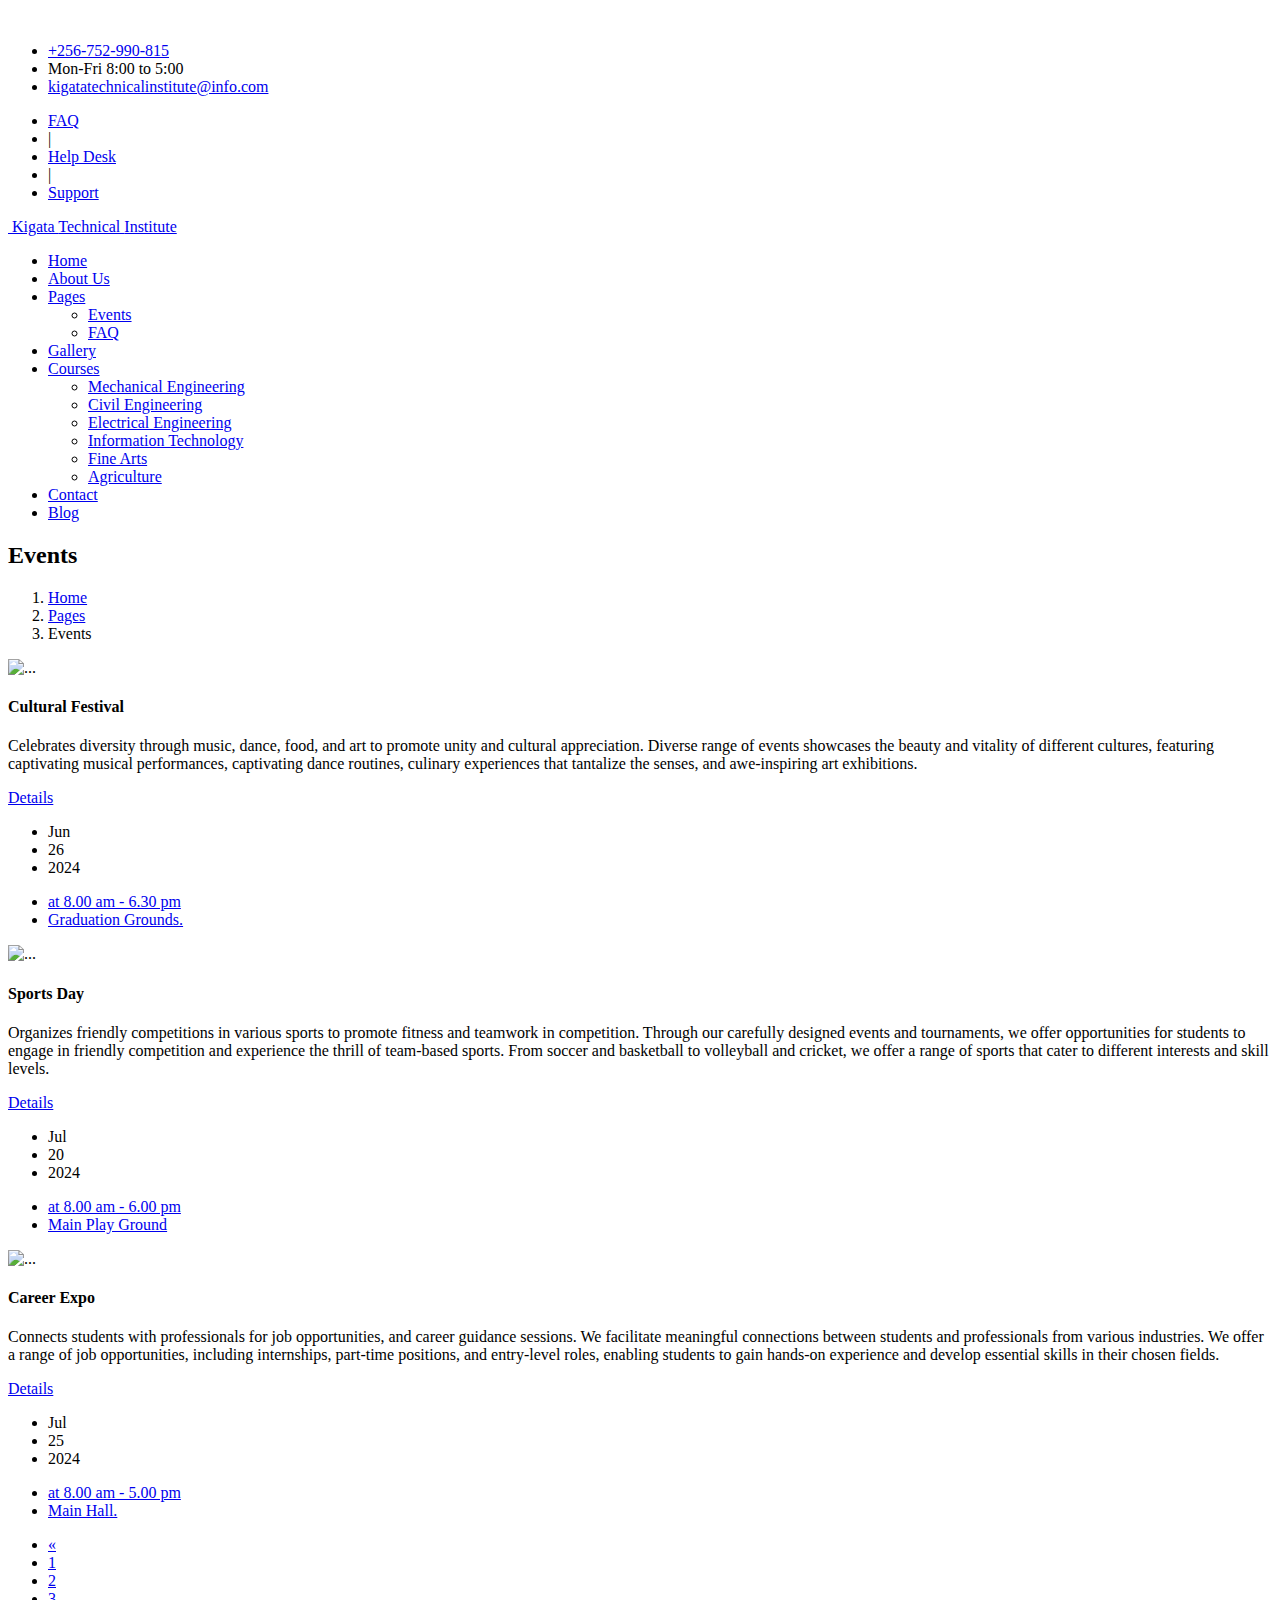
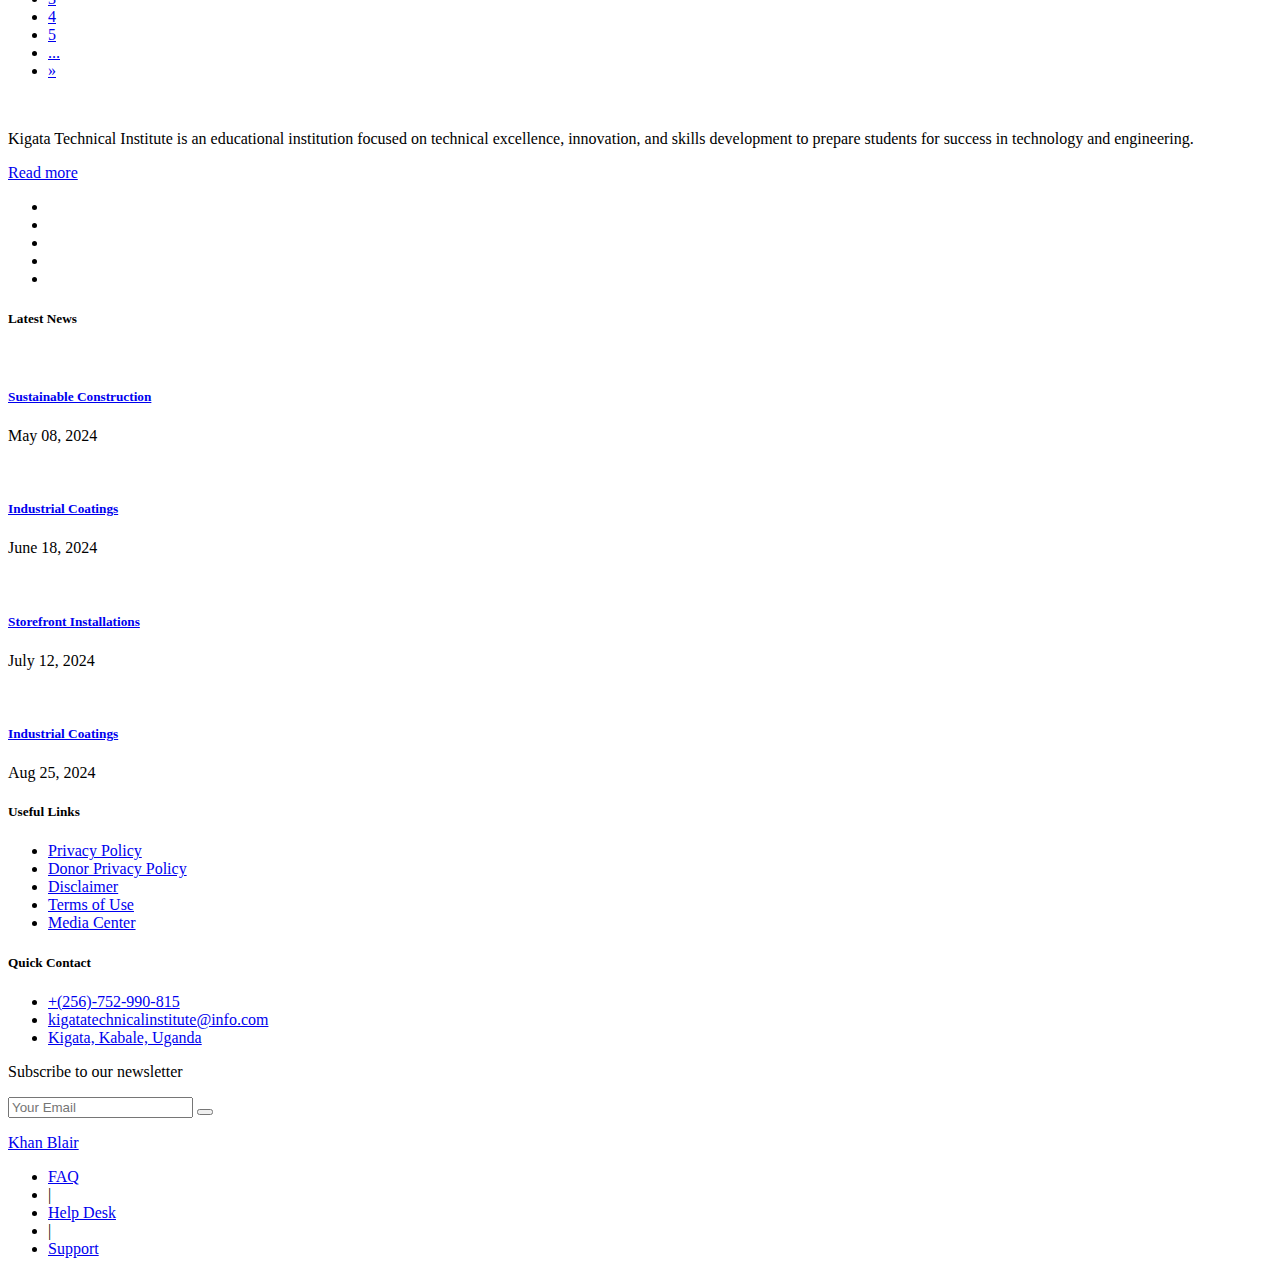
==== events-list-no-sidebar.html @ febe2598 "Add files via upload" ====
<!DOCTYPE html>
<html dir="ltr" lang="en">

<!-- index-mp-layout102:13-->
<head>

<!-- Meta Tags -->
<meta name="viewport" content="width=device-width,initial-scale=1.0"/>
<meta http-equiv="content-type" content="text/html; charset=UTF-8"/>
<meta name="description" content="LearnPress | Education & Courses HTML Template" />
<meta name="keywords" content="academy, course, education, education html theme, #, learning," />


<!-- Page Title -->
<title>Events | Kigata Technical Institute</title>

<!-- Favicon and Touch Icons -->
<link href="my_images/logo.png" rel="shortcut icon" type="image/png">
<link href="images/apple-touch-icon.png" rel="apple-touch-icon">
<link href="images/apple-touch-icon-72x72.png" rel="apple-touch-icon" sizes="72x72">
<link href="images/apple-touch-icon-114x114.png" rel="apple-touch-icon" sizes="114x114">
<link href="images/apple-touch-icon-144x144.png" rel="apple-touch-icon" sizes="144x144">

<!-- Stylesheet -->
<link href="css/bootstrap.min.css" rel="stylesheet" type="text/css">
<link href="css/jquery-ui.min.css" rel="stylesheet" type="text/css">
<link href="css/animate.css" rel="stylesheet" type="text/css">
<link href="css/css-plugin-collections.css" rel="stylesheet"/>
<!-- CSS | menuzord megamenu skins -->
<link id="menuzord-menu-skins" href="css/menuzord-skins/menuzord-rounded-boxed.css" rel="stylesheet"/>
<!-- CSS | Main style file -->
<link href="css/style-main.css" rel="stylesheet" type="text/css">
<!-- CSS | Preloader Styles -->
<link href="css/preloader.css" rel="stylesheet" type="text/css">
<!-- CSS | Custom Margin Padding Collection -->
<link href="css/custom-bootstrap-margin-padding.css" rel="stylesheet" type="text/css">
<!-- CSS | Responsive media queries -->
<link href="css/responsive.css" rel="stylesheet" type="text/css">
<!-- CSS | Style css. This is the file where you can place your own custom css code. Just uncomment it and use it. -->
<!-- <link href="css/style.css" rel="stylesheet" type="text/css"> -->

<!-- Revolution Slider 5.x CSS settings -->
<link  href="js/revolution-slider/css/settings.css" rel="stylesheet" type="text/css"/>
<link  href="js/revolution-slider/css/layers.css" rel="stylesheet" type="text/css"/>
<link  href="js/revolution-slider/css/navigation.css" rel="stylesheet" type="text/css"/>

<!-- CSS | Theme Color -->
<link href="css/colors/theme-skin-color-set-1.css" rel="stylesheet" type="text/css">

<!-- external javascripts -->
<script src="js/jquery-2.2.4.min.js"></script>
<script src="js/jquery-ui.min.js"></script>
<script src="js/bootstrap.min.js"></script>
<!-- JS | jquery plugin collection for this theme -->
<script src="js/jquery-plugin-collection.js"></script>

<!-- Revolution Slider 5.x SCRIPTS -->
<script src="js/revolution-slider/js/jquery.themepunch.tools.min.js"></script>
<script src="js/revolution-slider/js/jquery.themepunch.revolution.min.js"></script>

<!-- HTML5 shim and Respond.js for IE8 support of HTML5 elements and media queries -->
<!-- WARNING: Respond.js doesn't work if you view the page via file:// -->
<!--[if lt IE 9]>
  <script src="https://oss.maxcdn.com/html5shiv/3.7.2/html5shiv.min.js"></script>
  <script src="https://oss.maxcdn.com/respond/1.4.2/respond.min.js"></script>
<![endif]-->
</head>
<body class="">
<div id="wrapper" class="clearfix">
  <!-- preloader -->
  <div id="preloader">
    <div id="spinner">
      <img alt="" src="images/preloaders/5.gif">
    </div>
    <!-- <div id="disable-preloader" class="btn btn-default btn-sm">Disable Preloader</div> -->
  </div>
  
  <!-- Header -->
  <header id="header" class="header">
    <div class="header-top bg-theme-color-2 sm-text-center">
      <div class="container">
        <div class="row">
          <div class="col-md-8">
            <div class="widget no-border m-0">
              <ul class="list-inline">
                <li class="m-0 pl-10 pr-10"> <i class="fa fa-phone text-white"></i> <a class="text-white" href="#">+256-752-990-815</a> </li>
                <li class="text-white m-0 pl-10 pr-10"> <i class="fa fa-clock-o text-white"></i> Mon-Fri 8:00 to 5:00 </li>
                <li class="m-0 pl-10 pr-10"> <i class="fa fa-envelope-o text-white"></i> <a class="text-white" href="#">kigatatechnicalinstitute@info.com</a> </li>
              </ul>
            </div>
          </div>
          <div class="col-md-4">
            <div class="widget no-border m-0">
              <ul class="list-inline text-right sm-text-center">
                <li>
                  <a href="#" class="text-white">FAQ</a>
                </li>
                <li class="text-white">|</li>
                <li>
                  <a href="#" class="text-white">Help Desk</a>
                </li>
                <li class="text-white">|</li>
                <li>
                  <a href="#" class="text-white">Support</a>
                </li>
              </ul>
            </div>
          </div>
        </div>
      </div>
    </div>
    <div class="header-nav">
      <div class="header-nav-wrapper navbar-scrolltofixed bg-white">
        <div class="container">
          <nav id="menuzord-right" class="menuzord default">
            <a class="menuzord-brand pull-left flip" href="javascript:void(0)">
              <img src="my_images/kti-logo.PNG" alt="">
              <span class="logo-text">Kigata <span>Technical </span>Institute</span>
            </a>
            <ul class="menuzord-menu">
              <li><a href="index.html">Home</a>
                <!-- <ul class="dropdown">
                  <li><a href="#">Multi Page Layouts</a>
                    <ul class="dropdown">
                      <li><a href="index-mp-layout1.html">Layout1</a></li>
                      <li><a href="index-mp-layout2.html">Layout2</a></li>
                      <li><a href="index-mp-layout3.html">Layout3</a></li>
                    </ul>
                  </li>
                  <li><a href="#">Single Page Layouts</a>
                    <ul class="dropdown">
                      <li><a href="index-sp-layout1.html">Layout1</a></li>
                      <li><a href="index-sp-layout2.html">Layout2</a></li>
                      <li><a href="index-sp-layout3.html">Layout3</a></li>
                    </ul>
                  </li>
                  <li><a href="#">Boxed Layouts</a>
                    <ul class="dropdown">
                      <li><a href="index-boxed-mp-layout1.html">Boxed Multi Page Layout1</a></li>
                      <li><a href="index-boxed-mp-layout2.html">Boxed Multi Page Layout2</a></li>
                      <li><a href="index-boxed-mp-layout3.html">Boxed Multi Page Layout3</a></li>
                      <li><a href="index-boxed-sp-layout1.html">Boxed Single Page Layout1</a></li>
                      <li><a href="index-boxed-sp-layout2.html">Boxed Single Page Layout2</a></li>
                      <li><a href="index-boxed-sp-layout3.html">Boxed Single Page Layout3</a></li>
                    </ul>
                  </li>
                  <li><a href="#">RTL Layouts</a>
                    <ul class="dropdown">
                      <li><a href="index-rtl-mp-layout1.html">RTL Multi Page Layout1</a></li>
                      <li><a href="index-rtl-mp-layout2.html">RTL Multi Page Layout2</a></li>
                      <li><a href="index-rtl-mp-layout3.html">RTL Multi Page Layout3</a></li>
                      <li><a href="index-rtl-sp-layout1.html">RTL Single Page Layout1</a></li>
                      <li><a href="index-rtl-sp-layout2.html">RTL Single Page Layout2</a></li>
                      <li><a href="index-rtl-sp-layout3.html">RTL Single Page Layout3</a></li>
                    </ul>
                  </li>
                  <li><a href="#">Dark Layouts</a>
                    <ul class="dropdown">
                      <li><a href="index-dark-mp-layout1.html">Dark Multi Page Layout1</a></li>
                      <li><a href="index-dark-mp-layout2.html">Dark Multi Page Layout2</a></li>
                      <li><a href="index-dark-mp-layout3.html">Dark Multi Page Layout3</a></li>
                      <li><a href="index-dark-sp-layout1.html">Dark Single Page Layout1</a></li>
                      <li><a href="index-dark-sp-layout2.html">Dark Single Page Layout2</a></li>
                      <li><a href="index-dark-sp-layout3.html">Dark Single Page Layout3</a></li>
                    </ul>
                  </li>
                  <li><a href="#">Magazine Home Layouts <span class="label label-info">New</span></a>
                    <ul class="dropdown">
                      <li><a href="index-magazine-home-layout1.html">Magazine Home layout1</a></li>
                      <li><a href="index-magazine-home-layout2.html">Magazine Home layout1</a></li>
                    </ul>
                  </li>
                  <li><a href="#">Portfolio Home Layouts <span class="label label-info">New</span></a>
                    <ul class="dropdown">
                      <li><a href="index-hot-portfolio-presentation-layout1.html">Portfolio Presentation Layout1</a></li>
                      <li><a href="index-hot-portfolio-presentation-layout2.html">Portfolio Presentation Layout2</a></li>
                      <li><a href="index-hot-portfolio-presentation-layout3.html">Portfolio Presentation Layout3</a></li>
                    </ul>
                  </li>
                  <li><a href="#">Hot Layouts <span class="label label-info">New</span></a>
                    <ul class="dropdown">
                      <li><a href="index-hot-split-slider-home.html">Split Slider Home Layout</a></li>
                      <li><a href="index-hot-vertical-slider-home.html">Vertical Slider Home Layout</a></li>
                      <li><a href="index-hot-fullscreen-home.html">Fullscreen Home Layout</a></li>
                      <li><a href="index-hot-parallax-home.html">Parallax Home Layout</a></li>
                      <li><a href="index-hot-personal-home.html">Personal Home Layout</a></li>
                    </ul>
                  </li>
                  <li><a href="index-hot-shop-home.html">Shop Home <span class="label label-info">New</span></a></li>
                  <li><a href="#">Home Variations <span class="label label-info">New</span></a>
                    <ul class="dropdown">
                      <li><a href="#">Rev Slider</a>
                        <ul class="dropdown">
                          <li><a href="index-home-variation-revslider-style1.html">Layout1</a></li>
                          <li><a href="index-home-variation-revslider-style2.html">Layout2</a></li>
                        </ul>
                      </li>
                      <li><a href="#">Maximage Slider</a>
                        <ul class="dropdown">
                          <li><a href="index-home-variation-maximageslider-style1.html">Layout1</a></li>
                          <li><a href="index-home-variation-maximageslider-style2.html">Layout2</a></li>
                          <li><a href="index-home-variation-maximageslider-style3.html">Layout3</a></li>
                        </ul>
                      </li>
                      <li><a href="index-home-variation-owl-carousel.html">Owl Slider</a></li>
                      <li><a href="index-home-variation-typed-text.html">Typed Text Layout</a></li>
                      <li><a href="index-home-variation-video-background.html">Youtube Background Video</a></li>
                      <li><a href="index-home-variation-html5-video.html">Html5 Background Video</a></li>
                      <li><a href="index-home-variation-bg-image-parallax.html">Bg Image Parallax Layout</a></li>
                      <li><a href="index-home-variation-bg-static.html">Bg Static Layout</a></li>
                      <li><a href="#">Home Appointment Form</a>
                        <ul class="dropdown">
                          <li><a href="index-home-variation-appointment-form-style1.html">Layout1</a></li>
                          <li><a href="index-home-variation-appointment-form-style2.html">Layout2</a></li>
                        </ul>
                      </li>
                    </ul>
                  </li>
                </ul> -->
              </li>
              <li><a href="page-about-style2.html">About Us</a>
                <!-- <ul class="dropdown">
                  <li><a href="features-preloader.html">Preloaders</a></li>
                  <li><a href="#">Header</a>
                    <ul class="dropdown">
                      <li><a href="features-header-style1.html">Header Style1</a></li>
                      <li><a href="features-header-style2.html">Header Style2</a></li>
                      <li><a href="features-header-style3.html">Header Style3</a></li>
                      <li><a href="features-header-style4.html">Header Style4</a></li>
                      <li><a href="features-header-style5.html">Header Style5</a></li>
                      <li><a href="features-header-style6.html">Header Style6</a></li>
                      <li><a href="features-header-style7.html">Header Style7</a></li>
                    </ul>
                  </li>
                  <li><a href="#">Page Title</a>
                    <ul class="dropdown">
                      <li><a href="features-page-title-text-left.html">Text Left</a></li>
                      <li><a href="features-page-title-text-center.html">Text Center</a></li>
                      <li><a href="features-page-title-text-right.html">Text Right</a></li>
                      <li><a href="features-page-title-mini-version.html">Mini Version</a></li>
                      <li><a href="features-page-title-big-version.html">Big Version</a></li>
                      <li><a href="features-page-title-extra-big-version.html">Extra Big Version</a></li>
                      <li><a href="features-page-title-bg-white.html">Bg White</a></li>
                      <li><a href="features-page-title-bg-image.html">Bg Image</a></li>
                      <li><a href="features-page-title-bg-image-parallax.html">Bg Image Parallax</a></li>
                      <li><a href="features-page-title-bg-video.html">Bg Video</a></li>
                      <li><a href="features-page-title-full-transparent.html">Full Transparent</a></li>
                    </ul>
                  </li>
                  <li><a href="#">Side Push Panel</a>
                    <ul class="dropdown">
                      <li><a href="features-side-push-panel-left-overlay.html">Left Overlay</a></li>
                      <li><a href="features-side-push-panel-left-push.html">Left Push</a></li>
                      <li><a href="features-side-push-panel-right-overlay.html">Right Overlay</a></li>
                      <li><a href="features-side-push-panel-right-push.html">Right Push</a></li>
                    </ul>
                  </li>
                  <li><a href="#">Sliders</a>
                    <ul class="dropdown">
                      <li><a href="#">Revolution Slider</a>
                        <ul class="dropdown">
                          <li><a href="features-home-revslider.html">Revolution Slider</a></li>
                          <li><a href="features-rev-slider-premium-templates.html">Revolution Slider All In One</a></li>
                        </ul>
                      </li>
                      <li><a href="features-home-bg-image-slider.html">Bg Image Slider</a></li>
                      <li><a href="features-home-owl-fullwidth-carousel.html">Owl Fullwidth Carousel</a></li>
                      <li><a href="features-home-parallax-bg.html">Static/Parallax Image Bg</a></li>
                      <li><a href="features-home-video-bg.html">Video Image Bg</a></li>
                    </ul>
                  </li>
                  <li><a href="#">Form</a>
                    <ul class="dropdown">
                      <li><a href="#">Subscribe Form</a>
                        <ul class="dropdown">
                          <li><a href="form-subscribe.html">Form style 1</a></li>
                        </ul>
                      </li>
                      <li><a href="#">Appointment Form</a>
                        <ul class="dropdown">
                          <li><a href="form-appointment-style1.html">Form style 1</a></li>
                          <li><a href="form-appointment-style2.html">Form style 2</a></li>
                          <li><a href="form-appointment-style3.html">Form style 3</a></li>
                        </ul>
                      </li>
                      <li><a href="#">Job Apply Form</a>
                        <ul class="dropdown">
                          <li><a href="form-job-apply-style1.html">Form style 1</a></li>
                          <li><a href="form-job-apply-style2.html">Form style 2</a></li>
                          <li><a href="form-job-apply-style3.html">Form style 3</a></li>
                        </ul>
                      </li>
                      <li><a href="#">Quick Contact Form</a>
                        <ul class="dropdown">
                          <li><a href="form-quick-contact-style1.html">Form style 1</a></li>
                          <li><a href="form-quick-contact-style2.html">Form style 2</a></li>
                          <li><a href="form-quick-contact-style3.html">Form style 3</a></li>
                        </ul>
                      </li>
                    </ul>
                  </li>
                  <li><a href="#">Paypal Form <span class="label label-success">New</span></a>
                    <ul class="dropdown">
                      <li><a href="#">Donation Onetime</a>
                        <ul class="dropdown">
                          <li><a href="form-paypal-donate-onetime-style1.html">Style1</a></li>
                          <li><a href="form-paypal-donate-onetime-style2.html">Style2</a></li>
                          <li><a href="form-paypal-donate-onetime-style3.html">Style3</a></li>
                          <li><a href="form-paypal-donate-onetime-style4.html">Style4</a></li>
                          <li><a href="form-paypal-donate-onetime-style5.html">Style5</a></li>
                          <li><a href="form-paypal-donate-onetime-style6.html">Style6</a></li>
                          <li><a href="form-paypal-donate-onetime-style7.html">Style7</a></li>
                        </ul>
                      </li>
                      <li><a href="#">Donation Recurring</a>
                        <ul class="dropdown">
                          <li><a href="form-paypal-donate-recurring-style1.html">Style1</a></li>
                          <li><a href="form-paypal-donate-recurring-style2.html"> Style2</a></li>
                          <li><a href="form-paypal-donate-recurring-style3.html">Style3</a></li>
                          <li><a href="form-paypal-donate-recurring-style4.html">Style4</a></li>
                          <li><a href="form-paypal-donate-recurring-style5.html">Style5</a></li>
                        </ul>
                      </li>
                      <li><a href="#">Both Onetime/Recurring</a>
                        <ul class="dropdown">
                          <li><a href="form-paypal-donate-both-onetime-recurring-style1.html">Style1</a></li>
                          <li><a href="form-paypal-donate-both-onetime-recurring-style2.html">Style2</a></li>
                          <li><a href="form-paypal-donate-both-onetime-recurring-style3.html">Style3</a></li>
                          <li><a href="form-paypal-donate-both-onetime-recurring-style4.html">Style4</a></li>
                          <li><a href="form-paypal-donate-both-onetime-recurring-style5.html">Style5</a></li>
                        </ul>
                      </li>
                      <li><a href="form-paypal-cart-style1.html">Cart Payment</a></li>
                      <li><a href="form-paypal-order-style1.html">Order Payment Style1</a></li>
                      <li><a href="form-paypal-order-style2.html">Order Payment Style2</a></li>
                    </ul>
                  </li>
                  <li><a href="#">Popup Promo Box</a>
                    <ul class="dropdown">
                      <li><a href="features-popup-promo-box.html">Default</a></li>
                      <li><a href="features-popup-promo-box-cookie-enabled.html">Cookie Enabled</a></li>
                    </ul>
                  </li>
                  <li><a href="#">Footer</a>
                    <ul class="dropdown">
                      <li><a href="features-footer-style1.html#footer">Footer One</a></li>
                      <li><a href="features-footer-style2.html#footer">Footer Two</a></li>
                      <li><a href="features-footer-style3.html#footer">Footer Three</a></li>
                      <li><a href="features-footer-style4.html#footer">Footer Four</a></li>
                      <li><a href="features-footer-style5.html#footer">Footer Five</a></li>
                      <li><a href="features-footer-style6.html#footer">Footer Six</a></li>
                      <li><a href="features-footer-style7.html#footer">Footer Seven</a></li>
                      <li><a href="features-footer-style8.html#footer">Footer Eight</a></li>
                      <li><a href="features-footer-style9.html#footer">Footer Nine</a></li>
                    </ul>
                  </li>
                </ul> -->
              </li>
              <li class="active"><a href="#">Pages</a>
                <ul class="dropdown">
                  <!-- <li><a href="page-about-style2.html">About</a>
                    <ul class="dropdown">
                      <li><a href="page-about-style1.html">About Style 1</a></li>
                      <li><a href="page-about-style2.html">About Style 2</a></li>
                    </ul>
                  </li> -->
                  <!-- <li><a href="page-students-details.html">Student Details</a></li> -->
                  <!-- <li><a href="#home">Services</a>
                    <ul class="dropdown">
                      <li><a href="page-services-style1.html">Services style 1</a></li>
                      <li><a href="page-services-style2.html">Services style 2</a></li>
                      <li><a href="page-services-details.html">Services Details</a></li>
                    </ul>
                  </li> -->
                  <!-- <li><a href="#">Pricing</a>
                    <ul class="dropdown">
                      <li><a href="page-pricing-style1.html">Pricing Style 1</a></li>
                      <li><a href="page-pricing-style2.html">Pricing Style 2</a></li>
                    </ul> -->
                  </li>
                  <!-- <li><a href="page-timetable.html">Timetable</a></li>
                   <li><a href="#">Calender</a>
                    <ul class="dropdown">
                      <li><a href="page-calendar1.html">Calendar Style1</a></li>
                      <li><a href="page-calendar2.html">Calendar Style2</a></li>
                    </ul>
                  </li> -->
                  <li class="active"><a href="events-list-no-sidebar.html">Events</a>
                    <!-- <li><a href="events-details-style3.html">Event Details</a>
                    <ul class="dropdown">
                      <li><a href="#">Events Grid</a>
                        <ul class="dropdown">
                          <li><a href="events-grid-2column.html">Grid 2column</a></li>
                          <li><a href="events-grid-3column.html">Grid 3column</a></li>
                          <li><a href="events-grid-4column.html">Grid 4column</a></li>
                          <li><a href="events-grid-left-sidebar.html">Grid Left Sidebar</a></li>
                          <li><a href="events-grid-right-sidebar.html">Grid Right Sidebar</a></li>
                        </ul>
                      </li>
                      <li><a href="#">Events List</a>
                        <ul class="dropdown">
                          <li><a href="events-list-left-sidebar.html">List Left Sidebar</a></li>
                          <li><a href="events-list-right-sidebar.html">List Right Sidebar</a></li>
                          <li><a href="events-list-no-sidebar.html">List No Sidebar</a></li>
                        </ul>
                      </li>
                      <li><a href="#">Events Details</a>
                        <ul class="dropdown">
                          <li><a href="events-details-style1.html">Details Style1</a></li>
                          <li><a href="events-details-style2.html">Details Style2</a></li>
                          <li><a href="events-details-style3.html">Details Style3</a></li>
                        </ul>
                      </li>
                      <li><a href="events-table.html">Events Table</a></li>
                    </ul>
                  </li> -->
                  <!-- <li><a href="job-list.html">Job <span class="label label-success">New</span></a> -->
                    <!-- <ul class="dropdown">
                      <li><a href="job-list.html">Job List</a></li>
                      <li><a href="job-details-style1.html">Job Details Style1</a></li>
                      <li><a href="job-details-style2.html">Job Details Style2</a></li>
                    </ul> -->
                  </li>
                  <!-- <li><a href="#">Shop</a>
                    <ul class="dropdown">
                      <li><a href="shop-category.html">Category</a></li>
                      <li><a href="shop-category-sidebar.html">Category Sidebar</a></li>
                      <li><a href="shop-product-details.html">Product Details</a></li>
                      <li><a href="shop-cart.html">Cart</a></li>
                      <li><a href="shop-checkout.html">Checkout</a></li>
                    </ul>
                  </li> -->
                  <!-- <li><a href="page-contact-style2.html">Contact</a> -->
                    <!-- <ul class="dropdown">
                      <li><a href="page-contact-style1.html">Contact style 1</a></li>
                      <li><a href="page-contact-style2.html">Contact style 2</a></li>
                      <li><a href="page-contact-style3.html">Contact style 3</a></li>
                      <li><a href="page-contact-style4.html">Contact style 4</a></li>
                      <li><a href="page-contact5-with-multiple-marker.html">Contact 5 - Multiple Marker</a></li>
                      <li><a href="page-contact6-with-multiple-marker.html">Contact 6 - Multiple Marker</a></li>
                    </ul> -->
                  </li>
                  <li><a href="page-faq-style4.html">FAQ</a>
                    <!-- <ul class="dropdown">
                      <li><a href="page-faq-style1.html">FAQ Style1</a></li>
                      <li><a href="page-faq-style2.html">FAQ Style2</a></li>
                      <li><a href="page-faq-style3.html">FAQ Style3</a></li>
                      <li><a href="page-faq-style4.html">FAQ Style4</a></li>
                    </ul> -->
                  </li>
                  <!-- <li><a href="#">Page 404</a>
                    <ul class="dropdown">
                      <li><a href="page-404-style1.html">Style1</a></li>
                      <li><a href="page-404-style2.html">Style2</a></li>
                      <li><a href="page-404-style3.html">Style3</a></li>
                    </ul>
                  </li>
                  <li><a href="#">Coming Soon</a>
                    <ul class="dropdown">
                      <li><a href="page-coming-soon-style1.html">Contact style 1</a></li>
                      <li><a href="page-coming-soon-style2.html">Contact style 2</a></li>
                      <li><a href="page-coming-soon-style3.html">Contact style 3</a></li>
                    </ul>
                  </li>
                  <li><a href="#">Under Construction</a>
                    <ul class="dropdown">
                      <li><a href="page-under-construction-style1.html">Style1</a></li>
                      <li><a href="page-under-construction-style2.html">Style2</a></li>
                      <li><a href="page-under-construction-style3.html">Style3</a></li>
                    </ul>
                  </li> -->
                </ul> 
              </li> 
              <li><a href="page-gallery-3col.html">Gallery</a>
                <!-- <ul class="dropdown">
                  <li><a href="page-gallery-3col.html">3 Columns</a></li>
                  <li><a href="page-gallery-3col-only-image.html">3 Columns Only Image</a></li>
                  <li><a href="page-gallery-4col.html">4 Columns</a></li>
                  <li><a href="page-gallery-4col-only-image.html">4 Columns Only Image</a></li>
                  <li><a href="page-gallery-grid.html">Grids (2-10 Columns)</a></li>
                  <li><a href="page-gallery-grid-animation.html">Grids with Animation (2-10 Columns)</a></li>
                  <li><a href="page-gallery-3col-tiles.html">3 Columns Tiles</a></li>
                  <li><a href="page-gallery-4col-tiles.html">4 Columns Tiles</a></li>
                  <li><a href="page-gallery-masonry-tiles.html">Tiles (2-10 Columns)</a></li>
                  <li><a href="page-gallery-masonry-tiles-animation.html">Tiles with Animation (2-10 Columns)</a></li>
                  <li><a href="page-gallery-prettyphoto.html">Pretty Photo Gallery</a></li>
                </ul> -->
              </li>
              <li><a href="page-course-list.html">Courses</a>
                <ul class="dropdown">
                  <!-- <li><a href="page-course-gird.html">Course Gird</a></li>
                  <li><a href="page-course-list.html">Course List</a></li> -->
                  <li><a href="page-course-list.html#mechanical">Mechanical Engineering</a></li>
                  <li><a href="page-course-list.html#civil">Civil Engineering</a></li>
                  <li><a href="page-course-list.html#electrical">Electrical Engineering</a></li>
                  <li><a href="page-course-list.html#information">Information Technology</a></li>
                  <li><a href="page-course-list.html#fine">Fine Arts</a></li>
                  <li><a href="page-course-list.html#agriculture">Agriculture</a></li>
                </ul>
              </li>
              <li><a href="page-contact-style4.html">Contact</a>
                <!-- <ul class="dropdown">
                  <li><a href="page-teachers-style1.html">Teachers style 1</a></li>
                  <li><a href="page-teachers-style2.html">Teachers style 2</a></li>
                  <li><a href="page-teachers-details.html">Teachers Details</a></li>
                </ul> -->
              </li>
              <li><a href="blog-timeline.html">Blog</a>
                <!-- <ul class="dropdown">
                  <li><a href="#">Blog Classic</a>
                    <ul class="dropdown">
                      <li><a href="blog-classic-no-sidebar.html">Blog Classic No Sidebar</a></li>
                      <li><a href="blog-classic-left-sidebar.html">Blog Classic Left Sidebar</a></li>
                      <li><a href="blog-classic-right-sidebar.html">Blog Classic Right Sidebar</a></li>
                      <li><a href="blog-classic-both-sidebar.html">Blog Classic Both Sidebar</a></li>
                      <li><a href="blog-classic-left-thumbs.html">Blog Classic Left Thumbs</a></li>
                    </ul>
                  </li>
                  <li><a href="#">Blog Grid</a>
                    <ul class="dropdown">
                      <li><a href="blog-grid-2-column.html">Blog Grid 2 Column</a></li>
                      <li><a href="blog-grid-3-column.html">Blog Grid 3 Column</a></li>
                      <li><a href="blog-grid-4-column.html">Blog Grid 4 Column</a></li>
                    </ul>
                  </li>
                  <li><a href="#">Blog Masonry</a>
                    <ul class="dropdown">
                      <li><a href="blog-masonry-2-column.html">Blog Masonry 2 Column</a></li>
                      <li><a href="blog-masonry-3-column.html">Blog Masonry 3 Column</a></li>
                      <li><a href="blog-masonry-4-column.html">Blog Masonry 4 Column</a></li>
                    </ul>
                  </li>
                  <li><a href="#">Blog Single</a>
                    <ul class="dropdown">
                      <li><a href="blog-single-no-sidebar.html">Blog Single No Sidebar</a></li>
                      <li><a href="blog-single-left-sidebar.html">Blog Single Left Sidebar</a></li>
                      <li><a href="blog-single-right-sidebar.html">Blog Single Right Sidebar</a></li>
                      <li><a href="blog-single-both-sidebar.html">Blog Single Both Sidebar</a></li>
                      <li><a href="blog-single-disqus-comments.html">Blog Single Discuss Comments</a></li>
                      <li><a href="blog-single-facebook-comments.html">Blog Single Facebook Comments</a></li>
                    </ul>
                  </li>
                  <li><a href="#">Blog Infinity Scroll</a>
                    <ul class="dropdown">
                      <li><a href="blog-extra-infinity-scroll.html">Blog Infinity Scroll Default</a></li>
                      <li><a href="blog-extra-infinity-scroll-lazyload.html">Blog Infinity Scroll Lazyload</a></li>
                    </ul>
                  </li>
                  <li><a href="#">Blog Timeline</a>
                    <ul class="dropdown">
                      <li><a href="blog-timeline.html">Blog Timeline Default</a></li>
                      <li><a href="blog-timeline-masonry.html">Blog Timeline Masonry</a></li>
                    </ul>
                  </li>
                </ul> -->
              </li>
              <!-- <li><a href="javascript:void(0)">Shortcodes</a>
                <div class="megamenu">
                  <div class="megamenu-row">
                    <div class="col3">
                      <ul class="list-unstyled list-dashed">
                        <li><a href="shortcode-accordion.html"><i class="fa fa-list-ul"></i> Accordion</a></li>
                        <li><a href="shortcode-alerts.html"><i class="fa fa-exclamation-circle"></i> Alerts</a></li>
                        <li><a href="shortcode-animations.html"><i class="fa fa-magic"></i> Animations</a></li>
                        <li><a href="shortcode-background-html5-video.html"><i class="fa fa-video-camera"></i> HTML5 Background Video</a></li>
                        <li><a href="shortcode-blockquotes.html"><i class="fa fa-quote-right"></i> Blockquotes</a></li>
                        <li><a href="shortcode-button-groups-and-dropdowns.html"><i class="fa fa-link"></i> Button Groups</a></li>
                        <li><a href="shortcode-button-hover-effect.html"><i class="fa fa-flag-o"></i> Button Hover Effect</a></li>
                        <li><a href="shortcode-buttons.html"><i class="fa fa-external-link"></i> Buttons</a></li>
                        <li><a href="shortcode-call-to-actions.html"><i class="fa fa-plus-square"></i> Call To Actions</a></li>
                        <li><a href="shortcode-charts.html"><i class="fa fa-pie-chart"></i> Charts</a></li>
                        <li><a href="shortcode-columns-grids.html"><i class="fa fa-columns"></i> Columns Grids</a></li>
                        <li><a href="shortcode-divider.html"><i class="fa fa-indent"></i> Divider</a></li>
                        <li><a href="shortcode-dropcaps.html"><i class="fa fa-bold"></i> Dropcaps</a></li>
                        <li><a href="shortcode-datetime-datepicker.html"><i class="fa fa-calendar"></i> Date Picker</a></li>
                        <li><a href="shortcode-datetime-timepicker.html"><i class="fa fa-calendar"></i> Time Picker</a></li>
                      </ul>
                    </div>
                    <div class="col3">
                      <ul class="list-unstyled list-dashed">
                        <li><a href="shortcode-datetime-datetimepicker.html"><i class="fa fa-calendar"></i> Bootstrap Date-Time Picker</a></li>
                        <li><a href="shortcode-datetime-datepair.html"><i class="fa fa-calendar"></i> Date Pair</a></li>
                        <li><a href="shortcode-flickr-feed.html"><i class="fa fa-flickr"></i> Flickr Feed</a></li>
                        <li><a href="shortcode-flipbox.html"><i class="fa fa-square"></i> Flipbox</a></li>
                        <li><a href="shortcode-forms.html"><i class="fa fa-align-justify"></i> Forms</a></li>
                        <li><a href="shortcode-iconbox.html"><i class="fa fa-unsorted"></i> Icon Box</a></li>
                        <li><a href="shortcode-icon-7stroke.html"><i class="fa fa-circle-o"></i> Icons 7stroke</a></li>
                        <li><a href="shortcode-icon-elegant-icons.html"><i class="fa fa-eye-slash"></i> Icons Elegant</a></li>
                        <li><a href="shortcode-icon-flat-color-icons.html"><i class="fa fa-i-cursor"></i> Icons Flat Color</a></li>
                        <li><a href="shortcode-icon-fontawesome.html"><i class="fa fa-fort-awesome"></i> Icons FontAwesome</a></li>
                        <li><a href="shortcode-icon-fontawesome-tutorial.html"><i class="fa fa-fonticons"></i> Icons FontAwesome Tutorial</a></li>
                        <li><a href="shortcode-icon-strokegap.html"><span class="strokegap-icon strokegap-icon-WorldWide"></span> Icons Strokegap</a></li>
                        <li><a href="shortcode-image-box.html"><i class="fa fa-file-image-o"></i> Image Box</a></li>
                        <li><a href="shortcode-instagram.html"><i class="fa fa-instagram"></i> Instagram Feed</a></li>
                        <li><a href="shortcode-labels-badges.html"><i class="fa fa-check-square-o"></i> Labels Badges</a></li>
                      </ul>
                    </div>
                    <div class="col3">
                      <ul class="list-unstyled list-dashed">
                        <li><a href="shortcode-listgroup-panels.html"><i class="fa fa-th-list"></i> Listgroup Panels</a></li>
                        <li><a href="shortcode-lists.html"><i class="fa fa-list"></i> Lists</a></li>
                        <li><a href="shortcode-maps.html"><i class="fa fa-map-o"></i> Maps</a></li>
                        <li><a href="shortcode-media-embed.html"><i class="fa fa-play-circle-o"></i> Media Embed</a></li>
                        <li><a href="shortcode-modal-bootstrap.html"><i class="fa fa-search-plus"></i> Modal</a></li>
                        <li><a href="shortcode-modal-lightbox.html"><i class="fa fa-expand"></i> Lightbox</a></li>
                        <li><a href="shortcode-navigation.html"><i class="fa fa-navicon"></i> Navigation</a></li>
                        <li><a href="shortcode-owl-carousel.html"><i class="fa fa-sliders"></i> Owl Carousel</a></li>
                        <li><a href="shortcode-pagination.html"><i class="fa fa-arrow-circle-o-right"></i> Pagination</a></li>
                        <li><a href="shortcode-progressbar.html"><i class="fa fa-tasks"></i> Progress Bars</a></li>
                        <li><a href="shortcode-responsive.html"><i class="fa fa-tablet"></i> Responsive</a></li>
                        <li><a href="shortcode-separator.html"><i class="fa fa-minus-square-o"></i> Separator</a></li>
                        <li><a href="shortcode-sitemap.html"><i class="fa fa-sitemap"></i> Sitemap</a></li>
                        <li><a href="shortcode-sliders.html"><i class="fa fa-sliders"></i> Sliders</a></li>
                        <li><a href="shortcode-smoothscrolling.html"><i class="fa fa-binoculars"></i> Smoothscrolling</a></li>
                      </ul>
                    </div>
                    <div class="col3">
                      <ul class="list-unstyled list-dashed">
                        <li><a href="shortcode-styled-icons.html"><i class="fa fa-facebook-square"></i> Styled Icons</a></li>
                        <li><a href="shortcode-subscribe.html"><i class="fa fa-user-plus"></i> Subscribe</a></li>
                        <li><a href="shortcode-tables.html"><i class="fa fa-table"></i> Tables</a></li>
                        <li><a href="shortcode-tabs.html"><i class="fa fa-indent"></i> Tabs</a></li>
                        <li><a href="shortcode-textblock.html"><i class="fa fa-bold"></i> Textblock</a></li>
                        <li><a href="shortcode-thumbnails-carousels.html"><i class="fa fa-sliders"></i> Thumbnails/carousels</a></li>
                        <li><a href="shortcode-title.html"><i class="fa fa-text-height"></i> Title</a></li>
                        <li><a href="shortcode-timer-final-countdown.html"><i class="fa fa-text-height"></i> Timer Final Countdown</a></li>
                        <li><a href="shortcode-timer-flipclock.html"><i class="fa fa-text-height"></i> Timer Flipclock</a></li>
                        <li><a href="shortcode-timer-slick-circular.html"><i class="fa fa-text-height"></i> Timer Slick Circular</a></li>
                        <li><a href="shortcode-twitter.html"><i class="fa fa-twitter-square"></i> Twitter Feed</a></li>
                        <li><a href="shortcode-typography.html"><i class="fa fa-font"></i> Typography</a></li>
                        <li><a href="shortcode-vertical-timeline.html"><i class="fa fa-arrows-v"></i> Vertical Timeline</a></li>
                        <li><a href="shortcode-widgets.html"><i class="fa fa-gift"></i> Widgets</a></li>
                        <li><a href="shortcode-working-process.html"><i class="fa fa-exchange"></i> Working Process</a></li>
                      </ul>
                    </div>
                  </div>
                </div>
              </li> -->
            </ul>
          </nav>
        </div>
      </div>
    </div>
  </header>

  <!-- Start main-content -->
  <div class="main-content">
    <!-- Section: inner-header -->
    <section class="inner-header divider parallax layer-overlay overlay-dark-5" data-bg-img="my_images/bg6.jpg">
      <div class="container pt-70 pb-20">
        <!-- Section Content -->
        <div class="section-content">
          <div class="row">
            <div class="col-md-12 text-center">
              <h2 class="title text-white">Events</h3>
              <ol class="breadcrumb text-center text-black mt-10">
                <li><a href="#">Home</a></li>
                <li><a href="#">Pages</a></li>
                <li class="active text-gray-silver">Events</li>
              </ol>
            </div>
          </div>
        </div>
      </div>
    </section>

    <!-- Section: event calendar -->
    <section>
      <div class="container">
        <div class="row">
          <div class="col-md-12">
            <div class="upcoming-events bg-white-f3 mb-20">
              <div class="row">
                <div class="col-sm-4 pr-0 pr-sm-15">
                  <div class="thumb p-15">
                    <img class="img-fullwidth" src="my_images/culture.jpg" alt="...">
                  </div>
                </div>
                <div class="col-sm-4 pl-0 pl-sm-15">
                  <div class="event-details p-15 mt-20">
                    <h4 class="mt-0 text-uppercase font-weight-500">Cultural Festival</h4>
                    <p>Celebrates diversity through music, dance, food, and art to promote unity and cultural appreciation. Diverse range of events showcases the beauty and vitality of different cultures, featuring captivating musical performances, captivating dance routines, culinary experiences that tantalize the senses, and awe-inspiring art exhibitions.</p>
                    <a href="#" class="btn btn-flat btn-dark btn-theme-colored btn-sm mt-10">Details <i class="fa fa-angle-double-right"></i></a>
                  </div>
                </div>
                <div class="col-sm-4">
                  <div class="event-count p-15 mt-15">
                    <ul class="event-date list-inline font-16 text-uppercase mt-10 mb-20">
                      <li class="p-15 mr-5 bg-lightest">Jun</li>
                      <li class="p-15 pl-20 pr-20 mr-5 bg-lightest"> 26</li>
                      <li class="p-15 bg-lightest">2024</li>
                    </ul>
                    <ul>
                      <li class="mb-10"><a href="#"><i class="fa fa-clock-o mr-5"></i> at 8.00 am - 6.30 pm</a></li>
                      <li><a href="#"><i class="fa fa-map-marker mr-5"></i> Graduation Grounds.</a></li>
                    </ul>
                  </div>
                </div>
              </div>
            </div>
            <div class="upcoming-events bg-white-f3 mb-20">
              <div class="row">
                <div class="col-sm-4 pr-0 pr-sm-15">
                  <div class="thumb p-15">
                    <img class="img-fullwidth" src="my_images/sports.jpg" alt="...">
                  </div>
                </div>
                <div class="col-sm-4 pl-0 pl-sm-15">
                  <div class="event-details p-15 mt-20">
                    <h4 class="mt-0 text-uppercase font-weight-500">Sports Day</h4>
                    <p>Organizes friendly competitions in various sports to promote fitness and teamwork in competition.  Through our carefully designed events and tournaments, we offer opportunities for students to engage in friendly competition and experience the thrill of team-based sports. From soccer and basketball to volleyball and cricket, we offer a range of sports that cater to different interests and skill levels.</p>
                    <a href="#" class="btn btn-flat btn-dark btn-theme-colored btn-sm mt-10">Details <i class="fa fa-angle-double-right"></i></a>
                  </div>
                </div>
                <div class="col-sm-4">
                  <div class="event-count p-15 mt-15">
                    <ul class="event-date list-inline font-16 text-uppercase mt-10 mb-20">
                      <li class="p-15 mr-5 bg-lightest">Jul</li>
                      <li class="p-15 pl-20 pr-20 mr-5 bg-lightest"> 20</li>
                      <li class="p-15 bg-lightest">2024</li>
                    </ul>
                    <ul>
                      <li class="mb-10"><a href="#"><i class="fa fa-clock-o mr-5"></i> at 8.00 am - 6.00 pm</a></li>
                      <li><a href="#"><i class="fa fa-map-marker mr-5"></i> Main Play Ground</a></li>
                    </ul>
                  </div>
                </div>
              </div>
            </div>
            <div class="upcoming-events bg-white-f3 mb-20">
              <div class="row">
                <div class="col-sm-4 pr-0 pr-sm-15">
                  <div class="thumb p-15">
                    <img class="img-fullwidth" src="my_images/career.jpg" alt="...">
                  </div>
                </div>
                <div class="col-sm-4 pl-0 pl-sm-15">
                  <div class="event-details p-15 mt-20">
                    <h4 class="mt-0 text-uppercase font-weight-500">Career Expo</h4>
                    <p>Connects students with professionals for job opportunities, and career guidance sessions. We facilitate meaningful connections between students and professionals from various industries. We offer a range of job opportunities, including internships, part-time positions, and entry-level roles, enabling students to gain hands-on experience and develop essential skills in their chosen fields.</p>
                    <a href="#" class="btn btn-flat btn-dark btn-theme-colored btn-sm mt-10">Details <i class="fa fa-angle-double-right"></i></a>
                  </div>
                </div>
                <div class="col-sm-4">
                  <div class="event-count p-15 mt-15">
                    <ul class="event-date list-inline font-16 text-uppercase mt-10 mb-20">
                      <li class="p-15 mr-5 bg-lightest">Jul</li>
                      <li class="p-15 pl-20 pr-20 mr-5 bg-lightest"> 25</li>
                      <li class="p-15 bg-lightest">2024</li>
                    </ul>
                    <ul>
                      <li class="mb-10"><a href="#"><i class="fa fa-clock-o mr-5"></i> at 8.00 am - 5.00 pm</a></li>
                      <li><a href="#"><i class="fa fa-map-marker mr-5"></i> Main Hall.</a></li>
                    </ul>
                  </div>
                </div>
              </div>
            </div>
            <div class="row">
              <div class="col-sm-12">
                <nav>
                  <ul class="pagination pull-right xs-pull-center mb-xs-40">
                    <li> <a href="#" aria-label="Previous"> <span aria-hidden="true">«</span> </a> </li>
                    <li class="active"><a href="#">1</a></li>
                    <li><a href="#">2</a></li>
                    <li><a href="#">3</a></li>
                    <li><a href="#">4</a></li>
                    <li><a href="#">5</a></li>
                    <li><a href="#">...</a></li>
                    <li> <a href="#" aria-label="Next"> <span aria-hidden="true">»</span> </a> </li>
                  </ul>
                </nav>
              </div>
            </div>
          </div>
        </div>
      </div>
    </section>
  </div>
  <!-- end main-content -->

  <!-- Footer -->
  <footer id="footer" class="footer bg-black-222" data-bg-img="my_images/footer-bg.png">
    <div class="container pt-70 pb-40">
      <div class="row">
        <div class="col-sm-6 col-md-3">
          <div class="widget dark">
            <img class="mt-10 mb-15" alt="" src="my_images/logo-down.png">
            <p class="font-16 mb-10">Kigata Technical Institute is an educational institution focused on technical excellence, innovation, and skills development to prepare students for success in technology and engineering.</p>
            <a class="font-14" href="#"><i class="fa fa-angle-double-right text-theme-colored"></i> Read more</a>
            <ul class="styled-icons icon-dark mt-20">
              <li class="wow fadeInLeft" data-wow-duration="1.5s" data-wow-delay=".1s" data-wow-offset="10"><a href="#" data-bg-color="#3B5998"><i class="fa fa-facebook"></i></a></li>
              <li class="wow fadeInLeft" data-wow-duration="1.5s" data-wow-delay=".2s" data-wow-offset="10"><a href="#" data-bg-color="#02B0E8"><i class="fa fa-twitter"></i></a></li>
              <li class="wow fadeInLeft" data-wow-duration="1.5s" data-wow-delay=".3s" data-wow-offset="10"><a href="#" data-bg-color="#05A7E3"><i class="fa fa-skype"></i></a></li>
              <li class="wow fadeInLeft" data-wow-duration="1.5s" data-wow-delay=".4s" data-wow-offset="10"><a href="#" data-bg-color="#A11312"><i class="fa fa-google-plus"></i></a></li>
              <li class="wow fadeInLeft" data-wow-duration="1.5s" data-wow-delay=".5s" data-wow-offset="10"><a href="#" data-bg-color="#C22E2A"><i class="fa fa-youtube"></i></a></li>
            </ul>
          </div>
        </div>
        <div class="col-sm-6 col-md-3">
          <div class="widget dark">
            <h5 class="widget-title line-bottom">Latest News</h5>
            <div class="latest-posts">
              <article class="post media-post clearfix pb-0 mb-10">
                <a href="#" class="post-thumb"><img alt="" src="http://placehold.it/80x55"></a>
                <div class="post-right">
                  <h5 class="post-title mt-0 mb-5"><a href="#">Sustainable Construction</a></h5>
                  <p class="post-date mb-0 font-12">May 08, 2024</p>
                </div>
              </article>
              <article class="post media-post clearfix pb-0 mb-10">
                <a href="#" class="post-thumb"><img alt="" src="http://placehold.it/80x55"></a>
                <div class="post-right">
                  <h5 class="post-title mt-0 mb-5"><a href="#">Industrial Coatings</a></h5>
                  <p class="post-date mb-0 font-12">June 18, 2024</p>
                </div>
              </article>
              <article class="post media-post clearfix pb-0 mb-10">
                <a href="#" class="post-thumb"><img alt="" src="http://placehold.it/80x55"></a>
                <div class="post-right">
                  <h5 class="post-title mt-0 mb-5"><a href="#">Storefront Installations</a></h5>
                  <p class="post-date mb-0 font-12">July 12, 2024</p>
                </div>
              </article>
              <article class="post media-post clearfix pb-0 mb-10">
                <a href="#" class="post-thumb"><img alt="" src="http://placehold.it/80x55"></a>
                <div class="post-right">
                  <h5 class="post-title mt-0 mb-5"><a href="#">Industrial Coatings</a></h5>
                  <p class="post-date mb-0 font-12">Aug 25, 2024</p>
                </div>
              </article>
            </div>
          </div>
        </div>
        <div class="col-sm-6 col-md-3">
          <div class="widget dark">
            <h5 class="widget-title line-bottom">Useful Links</h5>
            <ul class="list angle-double-right list-border">
              <li><a href="#">Privacy Policy</a></li>
              <li><a href="#">Donor Privacy Policy</a></li>
              <li><a href="#">Disclaimer</a></li>
              <li><a href="#">Terms of Use</a></li>
              <li><a href="#">Media Center</a></li>
            </ul>
          </div>
        </div>
        <div class="col-sm-6 col-md-3">
          <div class="widget dark">
            <h5 class="widget-title line-bottom">Quick Contact</h5>
            <ul class="list-border">
              <li><a href="#">+(256)-752-990-815</a></li>
              <li><a href="#">kigatatechnicalinstitute@info.com</a></li>
              <li><a href="#" class="lineheight-20">Kigata, Kabale, Uganda</a></li>
            </ul>
            <p class="font-16 text-white mb-5 mt-15">Subscribe to our newsletter</p>
            <form id="footer-mailchimp-subscription-form" class="newsletter-form mt-10">
              <label class="display-block" for="mce-EMAIL"></label>
              <div class="input-group">
                <input type="email" value="" name="EMAIL" placeholder="Your Email"  class="form-control" data-height="37px" id="mce-EMAIL">
                <span class="input-group-btn">
                    <button type="submit" class="btn btn-colored btn-theme-colored m-0"><i class="fa fa-paper-plane-o text-white"></i></button>
                </span>
              </div>
            </form>
            
           
          </div>
        </div>
      </div>
    </div>
    <div class="footer-bottom bg-black-333">
      <div class="container pt-20 pb-20">
        <div class="row">
          <div class="col-md-6">
            <p class="font-11 text-black-777 m-0"><a target="_blank" href="https://www.templateshub.net">Khan Blair</a></p>
          </div>
          <div class="col-md-6 text-right">
            <div class="widget no-border m-0">
              <ul class="list-inline sm-text-center mt-5 font-12">
                <li>
                  <a href="#">FAQ</a>
                </li>
                <li>|</li>
                <li>
                  <a href="#">Help Desk</a>
                </li>
                <li>|</li>
                <li>
                  <a href="#">Support</a>
                </li>
              </ul>
            </div>
          </div>
        </div>
      </div>
    </div>
  </footer>
  <a class="scrollToTop" href="#"><i class="fa fa-angle-up"></i></a>
</div>
<!-- end wrapper -->

<!-- Footer Scripts -->
<!-- JS | Custom script for all pages -->
<script src="js/custom.js"></script>

</body>

<!-- events-list-no-sidebar18:05-->
</html>
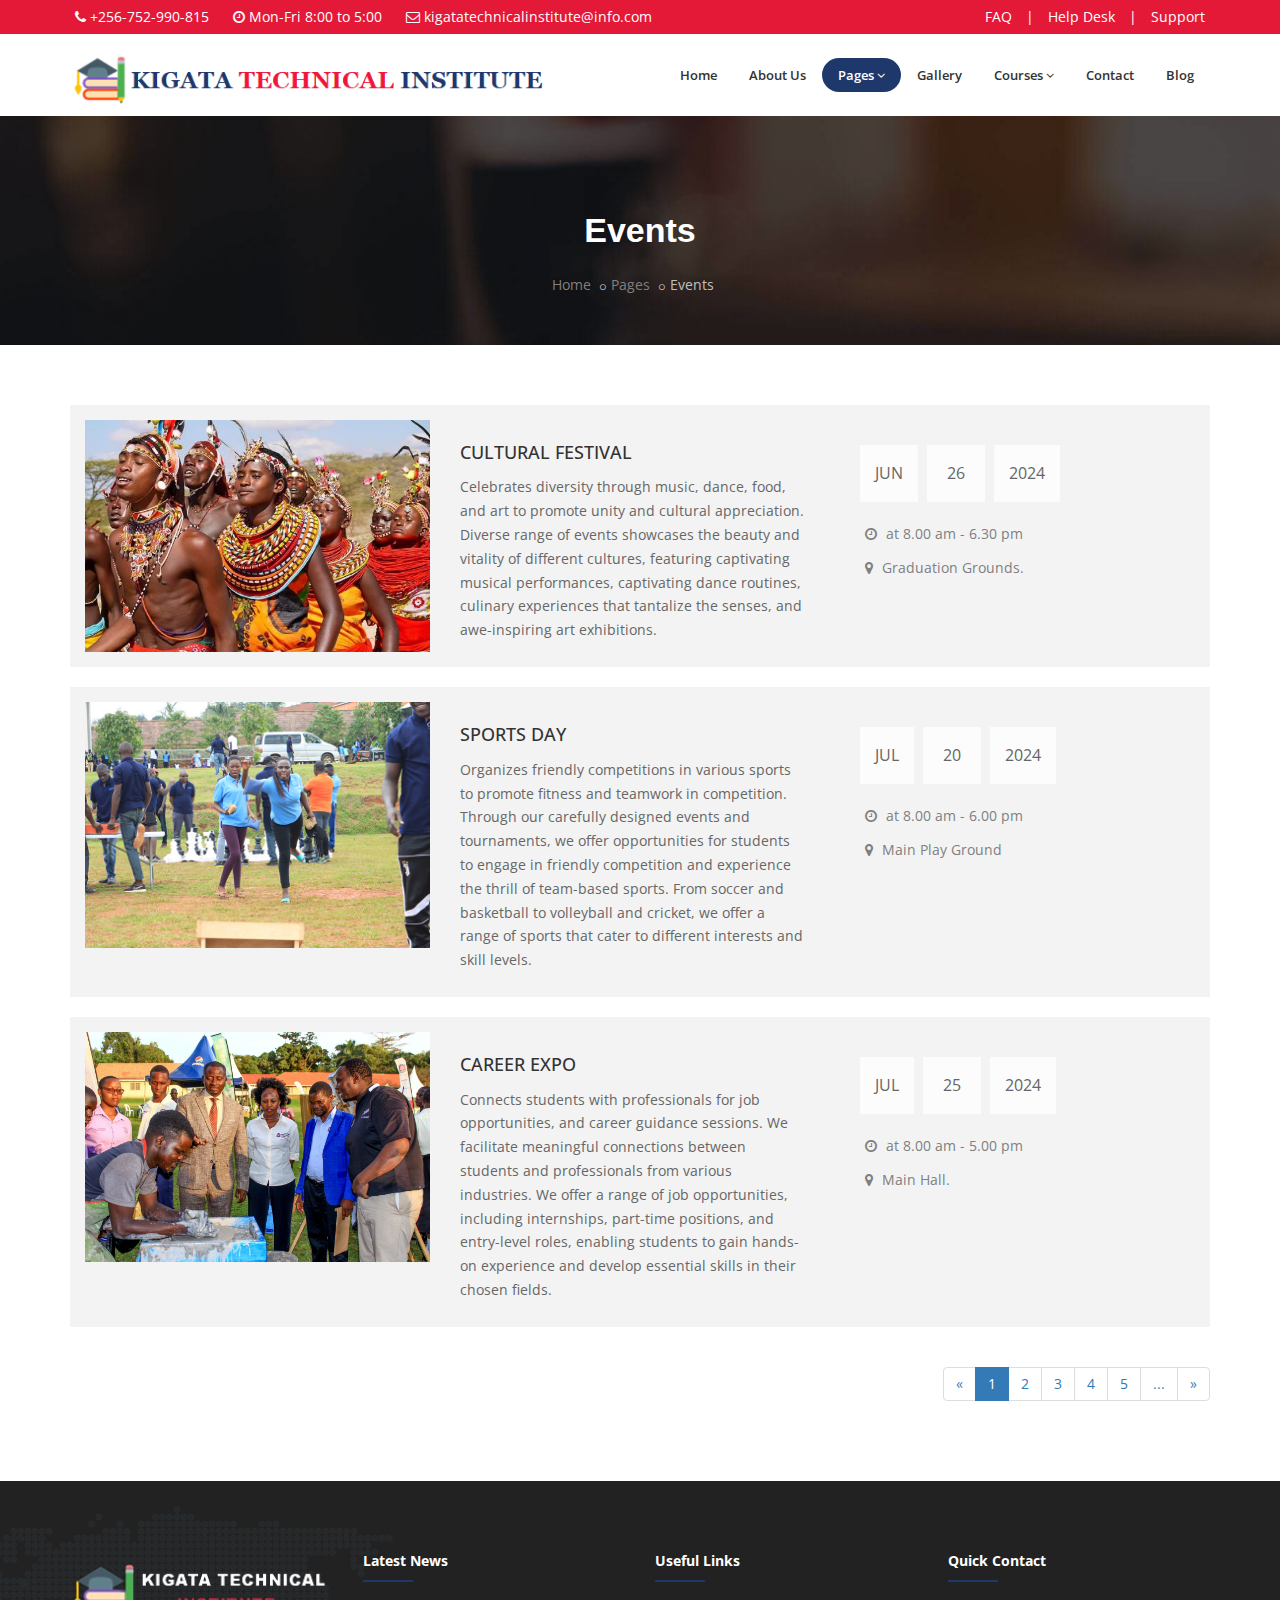
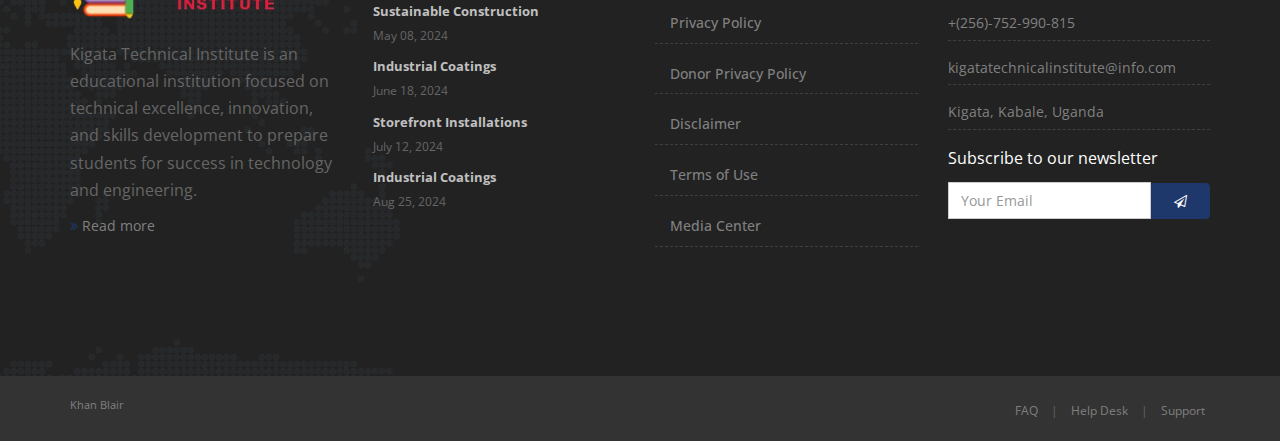
==== commit c77af381: "Update events-list-no-sidebar.html" ====
--- a/events-list-no-sidebar.html
+++ b/events-list-no-sidebar.html
@@ -680,7 +680,7 @@
                   <div class="event-details p-15 mt-20">
                     <h4 class="mt-0 text-uppercase font-weight-500">Cultural Festival</h4>
                     <p>Celebrates diversity through music, dance, food, and art to promote unity and cultural appreciation. Diverse range of events showcases the beauty and vitality of different cultures, featuring captivating musical performances, captivating dance routines, culinary experiences that tantalize the senses, and awe-inspiring art exhibitions.</p>
-                    <a href="#" class="btn btn-flat btn-dark btn-theme-colored btn-sm mt-10">Details <i class="fa fa-angle-double-right"></i></a>
+                    <!-- <a href="#" class="btn btn-flat btn-dark btn-theme-colored btn-sm mt-10">Details <i class="fa fa-angle-double-right"></i></a> -->
                   </div>
                 </div>
                 <div class="col-sm-4">
@@ -709,7 +709,7 @@
                   <div class="event-details p-15 mt-20">
                     <h4 class="mt-0 text-uppercase font-weight-500">Sports Day</h4>
                     <p>Organizes friendly competitions in various sports to promote fitness and teamwork in competition.  Through our carefully designed events and tournaments, we offer opportunities for students to engage in friendly competition and experience the thrill of team-based sports. From soccer and basketball to volleyball and cricket, we offer a range of sports that cater to different interests and skill levels.</p>
-                    <a href="#" class="btn btn-flat btn-dark btn-theme-colored btn-sm mt-10">Details <i class="fa fa-angle-double-right"></i></a>
+                    <!-- <a href="#" class="btn btn-flat btn-dark btn-theme-colored btn-sm mt-10">Details <i class="fa fa-angle-double-right"></i></a> -->
                   </div>
                 </div>
                 <div class="col-sm-4">
@@ -738,7 +738,7 @@
                   <div class="event-details p-15 mt-20">
                     <h4 class="mt-0 text-uppercase font-weight-500">Career Expo</h4>
                     <p>Connects students with professionals for job opportunities, and career guidance sessions. We facilitate meaningful connections between students and professionals from various industries. We offer a range of job opportunities, including internships, part-time positions, and entry-level roles, enabling students to gain hands-on experience and develop essential skills in their chosen fields.</p>
-                    <a href="#" class="btn btn-flat btn-dark btn-theme-colored btn-sm mt-10">Details <i class="fa fa-angle-double-right"></i></a>
+                    <!-- <a href="#" class="btn btn-flat btn-dark btn-theme-colored btn-sm mt-10">Details <i class="fa fa-angle-double-right"></i></a> -->
                   </div>
                 </div>
                 <div class="col-sm-4">
@@ -906,4 +906,4 @@
 </body>
 
 <!-- events-list-no-sidebar18:05-->
-</html>+</html>
--- a/css/css-plugin-collections.css
+++ b/css/css-plugin-collections.css
@@ -0,0 +1,230 @@
+/*
+@Author: ThemeMascot
+@URL: http://ThemeMascot.com
+
+Necessary CSS Collection
+*/
+
+/**
+ * Table of Contents:
+ *	
+ *  Owl carousel
+ *  FlexSlider
+ *  isotope
+ *  Magnific Popup
+ *  lightbox
+ *  Nivo Lightbox
+ *  ytplayer
+ *  Hover.css
+ *  Menuzord-Responsive-Megamenu
+ *  modernizr
+ *  Maximage slider
+ *  BxSlider
+ *  FullCalendar
+ *  bootstrap code coloring
+ *  code highlight
+ *  prettyPhoto
+ *  Clock1 - The Final Countdown
+ *  Clock2 - flipclock
+ *	Datepicker for Bootstrap
+ *  jquery-timepicker
+ *  bootstrap-datetimejs
+ *  custom-checkboxes-radio-buttons-and-select-boxes
+ *  
+ * ===============================================
+*/
+
+/*
+ *  Owl carousel
+ * -----------------------------------------------
+*/
+/* *  Owl Carousel - Animate Plugin*/
+.owl-carousel .animated {-webkit-animation-duration: 1000ms;animation-duration: 1000ms;-webkit-animation-fill-mode: both;animation-fill-mode: both;}.owl-carousel .owl-animated-in {z-index: 0;}.owl-carousel .owl-animated-out {z-index: 1;}.owl-carousel .fadeOut {-webkit-animation-name: fadeOut;animation-name: fadeOut;}@-webkit-keyframes fadeOut {0% {opacity: 1;}100% {opacity: 0;}}@keyframes fadeOut {0% {opacity: 1;}100% {opacity: 0;}}/* * 	Owl Carousel - Auto Height Plugin*/.owl-height {-webkit-transition: height 500ms ease-in-out;-moz-transition: height 500ms ease-in-out;-ms-transition: height 500ms ease-in-out;-o-transition: height 500ms ease-in-out;transition: height 500ms ease-in-out;}/* *  Core Owl Carousel CSS File*/.owl-carousel {display: none;width: 100%;-webkit-tap-highlight-color: transparent;/* position relative and z-index fix webkit rendering fonts issue */position: relative;z-index: 1;}.owl-carousel .owl-stage {position: relative;-ms-touch-action: pan-Y;}.owl-carousel .owl-stage:after {content: ".";display: block;clear: both;visibility: hidden;line-height: 0;height: 0;}.owl-carousel .owl-stage-outer {position: relative;overflow: hidden;/* fix for flashing background */-webkit-transform: translate3d(0px, 0px, 0px);}.owl-carousel .owl-controls .owl-nav .owl-prev,.owl-carousel .owl-controls .owl-nav .owl-next,.owl-carousel .owl-controls .owl-dot {cursor: pointer;cursor: hand;-webkit-user-select: none;-khtml-user-select: none;-moz-user-select: none;-ms-user-select: none;user-select: none;}.owl-carousel.owl-loaded {display: block;}.owl-carousel.owl-loading {opacity: 0;display: block;}.owl-carousel.owl-hidden {opacity: 0;}.owl-carousel .owl-refresh .owl-item {display: none;}.owl-carousel .owl-item {position: relative;min-height: 1px;float: left;-webkit-backface-visibility: hidden;-webkit-tap-highlight-color: transparent;-webkit-touch-callout: none;-webkit-user-select: none;-moz-user-select: none;-ms-user-select: none;user-select: none;}.owl-carousel .owl-item img {display: block;width: 100%;-webkit-transform-style: preserve-3d;}.owl-carousel.owl-text-select-on .owl-item {-webkit-user-select: auto;-moz-user-select: auto;-ms-user-select: auto;user-select: auto;}.owl-carousel .owl-grab {cursor: move;cursor: -webkit-grab;cursor: -o-grab;cursor: -ms-grab;cursor: grab;}.owl-carousel.owl-rtl {direction: rtl;}.owl-carousel.owl-rtl .owl-item {float: right;}/* No Js */.no-js .owl-carousel {display: block;}/* * 	Owl Carousel - Lazy Load Plugin*/.owl-carousel .owl-item .owl-lazy {opacity: 0;-webkit-transition: opacity 400ms ease;-moz-transition: opacity 400ms ease;-ms-transition: opacity 400ms ease;-o-transition: opacity 400ms ease;transition: opacity 400ms ease;}.owl-carousel .owl-item img {transform-style: preserve-3d;}/* * 	Owl Carousel - Video Plugin*/.owl-carousel .owl-video-wrapper {position: relative;height: 100%;background: #000;}.owl-carousel .owl-video-play-icon {position: absolute;height: 80px;width: 80px;left: 50%;top: 50%;margin-left: -40px;margin-top: -40px;background: url("owl.video.play.html") no-repeat;cursor: pointer;z-index: 1;-webkit-backface-visibility: hidden;-webkit-transition: scale 100ms ease;-moz-transition: scale 100ms ease;-ms-transition: scale 100ms ease;-o-transition: scale 100ms ease;transition: scale 100ms ease;}.owl-carousel .owl-video-play-icon:hover {-webkit-transition: scale(1.3, 1.3);-moz-transition: scale(1.3, 1.3);-ms-transition: scale(1.3, 1.3);-o-transition: scale(1.3, 1.3);transition: scale(1.3, 1.3);}.owl-carousel .owl-video-playing .owl-video-tn,.owl-carousel .owl-video-playing .owl-video-play-icon {display: none;}.owl-carousel .owl-video-tn {opacity: 0;height: 100%;background-position: center center;background-repeat: no-repeat;-webkit-background-size: contain;-moz-background-size: contain;-o-background-size: contain;background-size: contain;-webkit-transition: opacity 400ms ease;-moz-transition: opacity 400ms ease;-ms-transition: opacity 400ms ease;-o-transition: opacity 400ms ease;transition: opacity 400ms ease;}.owl-carousel .owl-video-frame {position: relative;z-index: 1;}
+
+
+/*
+ * 	FlexSlider
+ * -----------------------------------------------
+*/
+/** jQuery FlexSlider v2.6.0* http://www.woothemes.com/flexslider/** Copyright 2012 WooThemes* Free to use under the GPLv2 and later license.* http://www.gnu.org/licenses/gpl-2.0.html** Contributing author: Tyler Smith (@mbmufffin)**/
+/* ====================================================================================================================* FONT-FACE* ====================================================================================================================*/
+@font-face {font-family: 'flexslider-icon';src: url('fonts/flexslider-icon.html');src: url('fonts/flexslider-icond41d.html?#iefix') format('embedded-opentype'), url('fonts/flexslider-icon-2.html') format('woff'), url('fonts/flexslider-icon-3.html') format('truetype'), url('fonts/flexslider-icon-4.html#flexslider-icon') format('svg');font-weight: normal;font-style: normal;}/* ====================================================================================================================* RESETS* ====================================================================================================================*/.flex-container a:hover,.flex-slider a:hover {outline: none;}.slides,.slides > li,.flex-control-nav,.flex-direction-nav {margin: 0;padding: 0;list-style: none;}.flex-pauseplay span {text-transform: capitalize;}/* ====================================================================================================================* BASE STYLES* ====================================================================================================================*/.flexslider {margin: 0;padding: 0;}.flexslider .slides > li {display: none;-webkit-backface-visibility: hidden;}.flexslider .slides img {width: 100%;display: block;}.flexslider .slides:after {content: "\0020";display: block;clear: both;visibility: hidden;line-height: 0;height: 0;}html[xmlns] .flexslider .slides {display: block;}* html .flexslider .slides {height: 1%;}.no-js .flexslider .slides > li:first-child {display: block;}/* ====================================================================================================================* DEFAULT THEME* ====================================================================================================================*/.flexslider {margin: 0 0 60px;background: #ffffff;border: 4px solid #ffffff;position: relative;zoom: 1;-webkit-border-radius: 4px;-moz-border-radius: 4px;border-radius: 4px;-webkit-box-shadow: '' 0 1px 4px rgba(0, 0, 0, 0.2);-moz-box-shadow: '' 0 1px 4px rgba(0, 0, 0, 0.2);-o-box-shadow: '' 0 1px 4px rgba(0, 0, 0, 0.2);box-shadow: '' 0 1px 4px rgba(0, 0, 0, 0.2);}.flexslider .slides {zoom: 1;}.flexslider .slides img {height: auto;-moz-user-select: none;}.flex-viewport {max-height: 2000px;-webkit-transition: all 1s ease;-moz-transition: all 1s ease;-ms-transition: all 1s ease;-o-transition: all 1s ease;transition: all 1s ease;}.loading .flex-viewport {max-height: 300px;}.carousel li {margin-right: 5px;}.flex-direction-nav {*height: 0;}.flex-direction-nav a {text-decoration: none;display: block;width: 40px;height: 40px;margin: -20px 0 0;position: absolute;top: 50%;z-index: 10;overflow: hidden;opacity: 0;cursor: pointer;color: rgba(0, 0, 0, 0.8);text-shadow: 1px 1px 0 rgba(255, 255, 255, 0.3);-webkit-transition: all 0.3s ease-in-out;-moz-transition: all 0.3s ease-in-out;-ms-transition: all 0.3s ease-in-out;-o-transition: all 0.3s ease-in-out;transition: all 0.3s ease-in-out;}.flex-direction-nav a:before {font-family: "flexslider-icon";font-size: 40px;display: inline-block;content: '\f001';color: rgba(0, 0, 0, 0.8);text-shadow: 1px 1px 0 rgba(255, 255, 255, 0.3);}.flex-direction-nav a.flex-next:before {content: '\f002';}.flex-direction-nav .flex-prev {left: -50px;}.flex-direction-nav .flex-next {right: -50px;text-align: right;}.flexslider:hover .flex-direction-nav .flex-prev {opacity: 0.7;left: 10px;}.flexslider:hover .flex-direction-nav .flex-prev:hover {opacity: 1;}.flexslider:hover .flex-direction-nav .flex-next {opacity: 0.7;right: 10px;}.flexslider:hover .flex-direction-nav .flex-next:hover {opacity: 1;}.flex-direction-nav .flex-disabled {opacity: 0!important;filter: alpha(opacity=0);cursor: default;z-index: -1;}.flex-pauseplay a {display: block;width: 20px;height: 20px;position: absolute;bottom: 5px;left: 10px;opacity: 0.8;z-index: 10;overflow: hidden;cursor: pointer;color: #000;}.flex-pauseplay a:before {font-family: "flexslider-icon";font-size: 20px;display: inline-block;content: '\f004';}.flex-pauseplay a:hover {opacity: 1;}.flex-pauseplay a.flex-play:before {content: '\f003';}.flex-control-nav {width: 100%;position: absolute;bottom: -40px;text-align: center;}.flex-control-nav li {margin: 0 6px;display: inline-block;zoom: 1;*display: inline;}.flex-control-paging li a {width: 11px;height: 11px;display: block;background: #666;background: rgba(0, 0, 0, 0.5);cursor: pointer;text-indent: -9999px;-webkit-box-shadow: inset 0 0 3px rgba(0, 0, 0, 0.3);-moz-box-shadow: inset 0 0 3px rgba(0, 0, 0, 0.3);-o-box-shadow: inset 0 0 3px rgba(0, 0, 0, 0.3);box-shadow: inset 0 0 3px rgba(0, 0, 0, 0.3);-webkit-border-radius: 20px;-moz-border-radius: 20px;border-radius: 20px;}.flex-control-paging li a:hover {background: #333;background: rgba(0, 0, 0, 0.7);}.flex-control-paging li a.flex-active {background: #000;background: rgba(0, 0, 0, 0.9);cursor: default;}.flex-control-thumbs {margin: 5px 0 0;position: static;overflow: hidden;}.flex-control-thumbs li {width: 25%;float: left;margin: 0;}.flex-control-thumbs img {width: 100%;height: auto;display: block;opacity: .7;cursor: pointer;-moz-user-select: none;-webkit-transition: all 1s ease;-moz-transition: all 1s ease;-ms-transition: all 1s ease;-o-transition: all 1s ease;transition: all 1s ease;}.flex-control-thumbs img:hover {opacity: 1;}.flex-control-thumbs .flex-active {opacity: 1;cursor: default;}/* ====================================================================================================================* RESPONSIVE* ====================================================================================================================*/@media screen and (max-width: 860px) {.flex-direction-nav .flex-prev {opacity: 1;left: 10px;}.flex-direction-nav .flex-next {opacity: 1;right: 10px;}}
+
+
+/*
+ * 	isotope
+ * -----------------------------------------------
+*/
+.isotope,.isotope .isotope-item{-webkit-transition-duration:.8s;-moz-transition-duration:.8s;-o-transition-duration:.8s;transition-duration:.8s}.isotope{-webkit-transition-property:height,width;-moz-transition-property:height,width;-o-transition-property:height,width;transition-property:height,width}.isotope .isotope-item{-webkit-transition-property:-webkit-transform,opacity;-moz-transition-property:-moz-transform,opacity;-o-transition-property:top,left,opacity;transition-property:transform,opacity}.isotope .isotope-item.no-transition,.isotope.no-transition,.isotope.no-transition .isotope-item{-webkit-transition-duration:0s;-moz-transition-duration:0s;-o-transition-duration:0s;transition-duration:0s}.isotope.infinite-scrolling{-webkit-transition:none;-moz-transition:none;-o-transition:none;transition:none}.isotope-item{z-index:2}.isotope-hidden.isotope-item{pointer-events:none;z-index:1}
+
+/*
+ * 	Magnific Popup
+ * -----------------------------------------------
+*/
+/* Magnific Popup CSS */.mfp-bg {top: 0;left: 0;width: 100%;height: 100%;z-index: 1042;overflow: hidden;position: fixed;background: #0b0b0b;opacity: 0.8;filter: alpha(opacity=80); }.mfp-wrap {top: 0;left: 0;width: 100%;height: 100%;z-index: 1043;position: fixed;outline: none !important;-webkit-backface-visibility: hidden; }.mfp-container {text-align: center;position: absolute;width: 100%;height: 100%;left: 0;top: 0;padding: 0 8px;-webkit-box-sizing: border-box;-moz-box-sizing: border-box;box-sizing: border-box; }.mfp-container:before {content: '';display: inline-block;height: 100%;vertical-align: middle; }.mfp-align-top .mfp-container:before {display: none; }.mfp-content {position: relative;display: inline-block;vertical-align: middle;margin: 0 auto;text-align: left;z-index: 1045; }.mfp-inline-holder .mfp-content,.mfp-ajax-holder .mfp-content {width: 100%;cursor: auto; }.mfp-ajax-cur {cursor: progress; }.mfp-zoom-out-cur, .mfp-zoom-out-cur .mfp-image-holder .mfp-close {cursor: -moz-zoom-out;cursor: -webkit-zoom-out;cursor: zoom-out; }.mfp-zoom {cursor: pointer;cursor: -webkit-zoom-in;cursor: -moz-zoom-in;cursor: zoom-in; }.mfp-auto-cursor .mfp-content {cursor: auto; }.mfp-close,.mfp-arrow,.mfp-preloader,.mfp-counter {-webkit-user-select: none;-moz-user-select: none;user-select: none; }.mfp-loading.mfp-figure {display: none; }.mfp-hide {display: none !important; }.mfp-preloader {color: #CCC;position: absolute;top: 50%;width: auto;text-align: center;margin-top: -0.8em;left: 8px;right: 8px;z-index: 1044; }.mfp-preloader a {color: #CCC; }.mfp-preloader a:hover {color: #FFF; }.mfp-s-ready .mfp-preloader {display: none; }.mfp-s-error .mfp-content {display: none; }button.mfp-close,button.mfp-arrow {overflow: visible;cursor: pointer;background: transparent;border: 0;-webkit-appearance: none;display: block;outline: none;padding: 0;z-index: 1046;-webkit-box-shadow: none;box-shadow: none; }button::-moz-focus-inner {padding: 0;border: 0; }.mfp-close {width: 44px;height: 44px;line-height: 44px;position: absolute;right: 0;top: 0;text-decoration: none;text-align: center;opacity: 0.65;filter: alpha(opacity=65);padding: 0 0 18px 10px;color: #FFF;font-style: normal;font-size: 28px;font-family: Arial, Baskerville, monospace; }.mfp-close:hover,.mfp-close:focus {opacity: 1;filter: alpha(opacity=100); }.mfp-close:active {top: 1px; }.mfp-close-btn-in .mfp-close {color: #333; }.mfp-image-holder .mfp-close,.mfp-iframe-holder .mfp-close {color: #FFF;right: -6px;text-align: right;padding-right: 6px;width: 100%; }.mfp-counter {position: absolute;top: 0;right: 0;color: #CCC;font-size: 12px;line-height: 18px;white-space: nowrap; }.mfp-arrow {position: absolute;opacity: 0.65;filter: alpha(opacity=65);margin: 0;top: 50%;margin-top: -55px;padding: 0;width: 90px;height: 110px;-webkit-tap-highlight-color: transparent; }.mfp-arrow:active {margin-top: -54px; }.mfp-arrow:hover,.mfp-arrow:focus {opacity: 1;filter: alpha(opacity=100); }.mfp-arrow:before,.mfp-arrow:after,.mfp-arrow .mfp-b,.mfp-arrow .mfp-a {content: '';display: block;width: 0;height: 0;position: absolute;left: 0;top: 0;margin-top: 35px;margin-left: 35px;border: medium inset transparent; }.mfp-arrow:after,.mfp-arrow .mfp-a {border-top-width: 13px;border-bottom-width: 13px;top: 8px; }.mfp-arrow:before,.mfp-arrow .mfp-b {border-top-width: 21px;border-bottom-width: 21px;opacity: 0.7; }.mfp-arrow-left {left: 0; }.mfp-arrow-left:after,.mfp-arrow-left .mfp-a {border-right: 17px solid #FFF;margin-left: 31px; }.mfp-arrow-left:before,.mfp-arrow-left .mfp-b {margin-left: 25px;border-right: 27px solid #3F3F3F; }.mfp-arrow-right {right: 0; }.mfp-arrow-right:after,.mfp-arrow-right .mfp-a {border-left: 17px solid #FFF;margin-left: 39px; }.mfp-arrow-right:before,.mfp-arrow-right .mfp-b {border-left: 27px solid #3F3F3F; }.mfp-iframe-holder {padding-top: 40px;padding-bottom: 40px; }.mfp-iframe-holder .mfp-content {line-height: 0;width: 100%;max-width: 900px; }.mfp-iframe-holder .mfp-close {top: -40px; }.mfp-iframe-scaler {width: 100%;height: 0;overflow: hidden;padding-top: 56.25%; }.mfp-iframe-scaler iframe {position: absolute;display: block;top: 0;left: 0;width: 100%;height: 100%;box-shadow: 0 0 8px rgba(0, 0, 0, 0.6);background: #000; }/* Main image in popup */img.mfp-img {width: auto;max-width: 100%;height: auto;display: block;line-height: 0;-webkit-box-sizing: border-box;-moz-box-sizing: border-box;box-sizing: border-box;padding: 40px 0 40px;margin: 0 auto; }/* The shadow behind the image */.mfp-figure {line-height: 0; }.mfp-figure:after {content: '';position: absolute;left: 0;top: 40px;bottom: 40px;display: block;right: 0;width: auto;height: auto;z-index: -1;box-shadow: 0 0 8px rgba(0, 0, 0, 0.6);background: #444; }.mfp-figure small {color: #BDBDBD;display: block;font-size: 12px;line-height: 14px; }.mfp-figure figure {margin: 0; }.mfp-bottom-bar {margin-top: -36px;position: absolute;top: 100%;left: 0;width: 100%;cursor: auto; }.mfp-title {text-align: left;line-height: 18px;color: #F3F3F3;word-wrap: break-word;padding-right: 36px; }.mfp-image-holder .mfp-content {max-width: 100%; }.mfp-gallery .mfp-image-holder .mfp-figure {cursor: pointer; }@media screen and (max-width: 800px) and (orientation: landscape), screen and (max-height: 300px) {/*** Remove all paddings around the image on small screen*/.mfp-img-mobile .mfp-image-holder {padding-left: 0;padding-right: 0; }.mfp-img-mobile img.mfp-img {padding: 0; }.mfp-img-mobile .mfp-figure:after {top: 0;bottom: 0; }.mfp-img-mobile .mfp-figure small {display: inline;margin-left: 5px; }.mfp-img-mobile .mfp-bottom-bar {background: rgba(0, 0, 0, 0.6);bottom: 0;margin: 0;top: auto;padding: 3px 5px;position: fixed;-webkit-box-sizing: border-box;-moz-box-sizing: border-box;box-sizing: border-box; }.mfp-img-mobile .mfp-bottom-bar:empty {padding: 0; }.mfp-img-mobile .mfp-counter {right: 5px;top: 3px; }.mfp-img-mobile .mfp-close {top: 0;right: 0;width: 35px;height: 35px;line-height: 35px;background: rgba(0, 0, 0, 0.6);position: fixed;text-align: center;padding: 0; } }@media all and (max-width: 900px) {.mfp-arrow {-webkit-transform: scale(0.75);transform: scale(0.75); }.mfp-arrow-left {-webkit-transform-origin: 0;transform-origin: 0; }.mfp-arrow-right {-webkit-transform-origin: 100%;transform-origin: 100%; }.mfp-container {padding-left: 6px;padding-right: 6px; } }.mfp-ie7 .mfp-img {padding: 0; }.mfp-ie7 .mfp-bottom-bar {width: 600px;left: 50%;margin-left: -300px;margin-top: 5px;padding-bottom: 5px; }.mfp-ie7 .mfp-container {padding: 0; }.mfp-ie7 .mfp-content {padding-top: 44px; }.mfp-ie7 .mfp-close {top: 0;right: 0;padding-top: 0; }
+
+/*
+ * 	lightbox
+ * -----------------------------------------------
+*/
+/* Preload images */
+body:after {content: url(lightbox/close.png) url(lightbox/loading.gif) url(lightbox/prev.png) url(lightbox/next.png);display: none;}.lightboxOverlay {position: absolute;top: 0;left: 0;z-index: 9999;background-color: black;filter: progid:DXImageTransform.Microsoft.Alpha(Opacity=80);opacity: 0.8;display: none;}.lightbox {position: absolute;left: 0;width: 100%;z-index: 10000;text-align: center;line-height: 0;font-weight: normal;}.lightbox .lb-image {display: block;height: auto;max-width: inherit;-webkit-border-radius: 3px;-moz-border-radius: 3px;-ms-border-radius: 3px;-o-border-radius: 3px;border-radius: 3px;}.lightbox a img {border: none;}.lb-outerContainer {position: relative;background-color: white;*zoom: 1;width: 250px;height: 250px;margin: 0 auto;-webkit-border-radius: 4px;-moz-border-radius: 4px;-ms-border-radius: 4px;-o-border-radius: 4px;border-radius: 4px;}.lb-outerContainer:after {content: "";display: table;clear: both;}.lb-container {padding: 4px;}.lb-loader {position: absolute;top: 43%;left: 0;height: 25%;width: 100%;text-align: center;line-height: 0;}.lb-cancel {display: block;width: 32px;height: 32px;margin: 0 auto;background: url(lightbox/loading.gif) no-repeat;}.lb-nav {position: absolute;top: 0;left: 0;height: 100%;width: 100%;z-index: 10;}.lb-container > .nav {left: 0;}.lb-nav a {outline: none;background-image: url('[data-uri]');}.lb-prev, .lb-next {height: 100%;cursor: pointer;display: block;}.lb-nav a.lb-prev {width: 34%;left: 0;float: left;background: url(lightbox/prev.png) left 48% no-repeat;filter: progid:DXImageTransform.Microsoft.Alpha(Opacity=0);opacity: 0;-webkit-transition: opacity 0.6s;-moz-transition: opacity 0.6s;-o-transition: opacity 0.6s;transition: opacity 0.6s;}.lb-nav a.lb-prev:hover {filter: progid:DXImageTransform.Microsoft.Alpha(Opacity=100);opacity: 1;}.lb-nav a.lb-next {width: 64%;right: 0;float: right;background: url(lightbox/next.png) right 48% no-repeat;filter: progid:DXImageTransform.Microsoft.Alpha(Opacity=0);opacity: 0;-webkit-transition: opacity 0.6s;-moz-transition: opacity 0.6s;-o-transition: opacity 0.6s;transition: opacity 0.6s;}.lb-nav a.lb-next:hover {filter: progid:DXImageTransform.Microsoft.Alpha(Opacity=100);opacity: 1;}.lb-dataContainer {margin: 0 auto;padding-top: 5px;*zoom: 1;width: 100%;-moz-border-radius-bottomleft: 4px;-webkit-border-bottom-left-radius: 4px;border-bottom-left-radius: 4px;-moz-border-radius-bottomright: 4px;-webkit-border-bottom-right-radius: 4px;border-bottom-right-radius: 4px;}.lb-dataContainer:after {content: "";display: table;clear: both;}.lb-data {padding: 0 4px;color: #ccc;}.lb-data .lb-details {width: 85%;float: left;text-align: left;line-height: 1.1em;}.lb-data .lb-caption {font-size: 13px;font-weight: bold;line-height: 1em;}.lb-data .lb-number {display: block;clear: left;padding-bottom: 1em;font-size: 12px;color: #999999;}.lb-data .lb-close {display: block;float: right;width: 30px;height: 30px;background: url(lightbox/close.png) top right no-repeat;text-align: right;outline: none;filter: progid:DXImageTransform.Microsoft.Alpha(Opacity=70);opacity: 0.7;-webkit-transition: opacity 0.2s;-moz-transition: opacity 0.2s;-o-transition: opacity 0.2s;transition: opacity 0.2s;}.lb-data .lb-close:hover {cursor: pointer;filter: progid:DXImageTransform.Microsoft.Alpha(Opacity=100);opacity: 1;}
+
+/*
+ * 	Nivo Lightbox
+ * -----------------------------------------------
+*/
+
+/** Nivo Lightbox v1.2.0* http://dev7studios.com/nivo-lightbox** Copyright 2013, Dev7studios* Free to use and abuse under the MIT license.* http://www.opensource.org/licenses/mit-license.php*/.nivo-lightbox-overlay {position: fixed;top: 0;left: 0;z-index: 99998;width: 100%;height: 100%;overflow: hidden;visibility: hidden;opacity: 0;-webkit-box-sizing: border-box;-moz-box-sizing: border-box;box-sizing: border-box;}.nivo-lightbox-overlay.nivo-lightbox-open {visibility: visible;opacity: 1;}.nivo-lightbox-wrap  {position: absolute;top: 10%;bottom: 10%;left: 10%;right: 10%;}.nivo-lightbox-content {width: 100%;height: 100%;}.nivo-lightbox-title-wrap {position: absolute;bottom: 0;left: 0;width: 100%;z-index: 99999;text-align: center;}.nivo-lightbox-nav { display: none; }.nivo-lightbox-prev {position: absolute;top: 50%;left: 0;}.nivo-lightbox-next {position: absolute;top: 50%;right: 0;}.nivo-lightbox-close {position: absolute;top: 3%;right: 2%;}.nivo-lightbox-image { text-align: center; }.nivo-lightbox-image img {max-width: 100%;max-height: 100%;width: auto;height: auto;vertical-align: middle;}.nivo-lightbox-content iframe {width: 100%;height: 100%;}.nivo-lightbox-inline,.nivo-lightbox-ajax {max-height: 100%;overflow: auto;-webkit-box-sizing: border-box;-moz-box-sizing: border-box;box-sizing: border-box;/* https://bugzilla.mozilla.org/show_bug.cgi?id=308801 */}.nivo-lightbox-error {display: table;text-align: center;width: 100%;height: 100%;color: #fff;text-shadow: 0 1px 1px #000;}.nivo-lightbox-error p {display: table-cell;vertical-align: middle;}/* Effects**********************************************/.nivo-lightbox-notouch .nivo-lightbox-effect-fade,.nivo-lightbox-notouch .nivo-lightbox-effect-fadeScale,.nivo-lightbox-notouch .nivo-lightbox-effect-slideLeft,.nivo-lightbox-notouch .nivo-lightbox-effect-slideRight,.nivo-lightbox-notouch .nivo-lightbox-effect-slideUp,.nivo-lightbox-notouch .nivo-lightbox-effect-slideDown,.nivo-lightbox-notouch .nivo-lightbox-effect-fall {-webkit-transition: all 0.2s ease-in-out;-moz-transition: all 0.2s ease-in-out;-ms-transition: all 0.2s ease-in-out;-o-transition: all 0.2s ease-in-out;transition: all 0.2s ease-in-out;}/* fadeScale */.nivo-lightbox-effect-fadeScale .nivo-lightbox-wrap {-webkit-transition: all 0.3s;-moz-transition: all 0.3s;-ms-transition: all 0.3s;-o-transition: all 0.3s;transition: all 0.3s;-webkit-transform: scale(0.7);-moz-transform: scale(0.7);-ms-transform: scale(0.7);transform: scale(0.7);}.nivo-lightbox-effect-fadeScale.nivo-lightbox-open .nivo-lightbox-wrap {-webkit-transform: scale(1);-moz-transform: scale(1);-ms-transform: scale(1);transform: scale(1);}/* slideLeft / slideRight / slideUp / slideDown */.nivo-lightbox-effect-slideLeft .nivo-lightbox-wrap,.nivo-lightbox-effect-slideRight .nivo-lightbox-wrap,.nivo-lightbox-effect-slideUp .nivo-lightbox-wrap,.nivo-lightbox-effect-slideDown .nivo-lightbox-wrap {-webkit-transition: all 0.3s cubic-bezier(0.25, 0.5, 0.5, 0.9);-moz-transition: all 0.3s cubic-bezier(0.25, 0.5, 0.5, 0.9);-ms-transition: all 0.3s cubic-bezier(0.25, 0.5, 0.5, 0.9);-o-transition: all 0.3s cubic-bezier(0.25, 0.5, 0.5, 0.9);transition: all 0.3s cubic-bezier(0.25, 0.5, 0.5, 0.9);}.nivo-lightbox-effect-slideLeft .nivo-lightbox-wrap {-webkit-transform: translateX(-10%);-moz-transform: translateX(-10%);-ms-transform: translateX(-10%);transform: translateX(-10%);}.nivo-lightbox-effect-slideRight .nivo-lightbox-wrap {-webkit-transform: translateX(10%);-moz-transform: translateX(10%);-ms-transform: translateX(10%);transform: translateX(10%);}.nivo-lightbox-effect-slideLeft.nivo-lightbox-open .nivo-lightbox-wrap,.nivo-lightbox-effect-slideRight.nivo-lightbox-open .nivo-lightbox-wrap {-webkit-transform: translateX(0);-moz-transform: translateX(0);-ms-transform: translateX(0);transform: translateX(0);}.nivo-lightbox-effect-slideDown .nivo-lightbox-wrap {-webkit-transform: translateY(-10%);-moz-transform: translateY(-10%);-ms-transform: translateY(-10%);transform: translateY(-10%);}.nivo-lightbox-effect-slideUp .nivo-lightbox-wrap {-webkit-transform: translateY(10%);-moz-transform: translateY(10%);-ms-transform: translateY(10%);transform: translateY(10%);}.nivo-lightbox-effect-slideUp.nivo-lightbox-open .nivo-lightbox-wrap,.nivo-lightbox-effect-slideDown.nivo-lightbox-open .nivo-lightbox-wrap {-webkit-transform: translateY(0);-moz-transform: translateY(0);-ms-transform: translateY(0);transform: translateY(0);}/* fall */.nivo-lightbox-body-effect-fall .nivo-lightbox-effect-fall {-webkit-perspective: 1000px;-moz-perspective: 1000px;perspective: 1000px;}.nivo-lightbox-effect-fall .nivo-lightbox-wrap {-webkit-transition: all 0.3s ease-out;-moz-transition: all 0.3s ease-out;-ms-transition: all 0.3s ease-out;-o-transition: all 0.3s ease-out;transition: all 0.3s ease-out;-webkit-transform: translateZ(300px);-moz-transform: translateZ(300px);-ms-transform: translateZ(300px);transform: translateZ(300px);}.nivo-lightbox-effect-fall.nivo-lightbox-open .nivo-lightbox-wrap {-webkit-transform: translateZ(0);-moz-transform: translateZ(0);-ms-transform: translateZ(0);transform: translateZ(0);}
+/** Nivo Lightbox Default Theme v1.0* http://dev7studios.com/nivo-lightbox** Copyright 2013, Dev7studios* Free to use and abuse under the MIT license.* http://www.opensource.org/licenses/mit-license.php*/.nivo-lightbox-theme-default.nivo-lightbox-overlay { background: #666;background: rgba(0,0,0,0.6); }.nivo-lightbox-theme-default .nivo-lightbox-content.nivo-lightbox-loading { background: url(nivolightbox-themes/default/loading.gif) no-repeat 50% 50%; }.nivo-lightbox-theme-default .nivo-lightbox-nav {top: 10%;width: 8%;height: 80%;text-indent: -9999px;background-repeat: no-repeat;background-position: 50% 50%;opacity: 0.5;}.nivo-lightbox-theme-default .nivo-lightbox-nav:hover { opacity: 1; background-color: rgba(0,0,0,0.5);}.nivo-lightbox-theme-default .nivo-lightbox-prev { background-image: url(nivolightbox-themes/default/prev.png); border-radius: 0 3px 3px 0;}.nivo-lightbox-theme-default .nivo-lightbox-next { background-image: url(nivolightbox-themes/default/next.png); border-radius: 3px 0 0 3px;}.nivo-lightbox-theme-default .nivo-lightbox-close {display: block;background: url(nivolightbox-themes/default/close.png) no-repeat 5px 5px;width: 40px;height: 45px;text-indent: -9999px;padding: 5px;opacity: 0.5;}.nivo-lightbox-theme-default .nivo-lightbox-close:hover { opacity: 1; }.nivo-lightbox-theme-default .nivo-lightbox-title-wrap { bottom: -7%; }.nivo-lightbox-theme-default .nivo-lightbox-title {font: 14px/20px 'Helvetica Neue', Helvetica, Arial, sans-serif;font-style: normal;font-weight: normal;background: #000;color: #fff;padding: 7px 15px;border-radius: 30px;}.nivo-lightbox-theme-default .nivo-lightbox-image img {background: #fff;-webkit-box-shadow: 0px 1px 1px rgba(0,0,0,0.4);-moz-box-shadow: 0px 1px 1px rgba(0,0,0,0.4);box-shadow: 0px 1px 1px rgba(0,0,0,0.4);}.nivo-lightbox-theme-default .nivo-lightbox-ajax,.nivo-lightbox-theme-default .nivo-lightbox-inline {background: #fff;padding: 40px;-webkit-box-shadow: 0px 1px 1px rgba(0,0,0,0.4);-moz-box-shadow: 0px 1px 1px rgba(0,0,0,0.4);box-shadow: 0px 1px 1px rgba(0,0,0,0.4);}@media (-webkit-min-device-pixel-ratio: 1.3),(-o-min-device-pixel-ratio: 2.6/2),(min--moz-device-pixel-ratio: 1.3),(min-device-pixel-ratio: 1.3),(min-resolution: 1.3dppx) {.nivo-lightbox-theme-default .nivo-lightbox-content.nivo-lightbox-loading { background-image: url(nivolightbox-themes/default/loading%402x.gif); background-size: 32px 32px;}.nivo-lightbox-theme-default .nivo-lightbox-prev { background-image: url(nivolightbox-themes/default/prev%402x.png); background-size: 48px 48px;}.nivo-lightbox-theme-default .nivo-lightbox-next { background-image: url(nivolightbox-themes/default/next%402x.png); background-size: 48px 48px;}.nivo-lightbox-theme-default .nivo-lightbox-close { background-image: url(nivolightbox-themes/default/close%402x.png); background-size: 16px 16px;}}
+/*
+ * 	ytplayer
+ * -----------------------------------------------
+*/
+/*____________________________________________________________________________________________________________________________________________________ 
+jquery.mb.components                     __                __ 
+file: mb.YTPlayer.css                    __ 
+last modified: 19/08/14 19.57            __                __ 
+Open Lab s.r.l., Florence - Italy        __                __ 
+email: matteo@open-lab.com               __ 
+site: http://pupunzi.com                 __       
+http://open-lab.com                __ 
+blog: http://pupunzi.open-lab.com        __ 
+Q&A:  http://jquery.pupunzi.com          __                __ 
+Licences: MIT, GPL                       __    
+http://www.opensource.org/licenses/mit-license.php              __    
+http://www.gnu.org/licenses/gpl.html  __                __ 
+Copyright (c) 2001-2014. Matteo Bicocchi (Pupunzi);                ____________________________________________________________________
+________________________________________________________________________________*/
+@charset"UTF-8";
+/* Generated by Font Squirrel (http://www.fontsquirrel.com) on May 30, 2013 */
+@font-face {font-family: 'ytpregular';src: url('ytplayer/ytp-regular.eot');}@font-face {font-family: 'ytpregular';src: url([data-uri]) format('woff'),url('ytplayer/ytp-regular.ttf') format('truetype');font-weight: normal;font-style: normal;}.mb_YTPlayer :focus {outline: 0;}.mb_YTPlayer{display:block;transform:translateZ(0);transform-style: preserve-3d;perspective: 1000;backface-visibility: hidden;transform:translate3d(0,0,0);animation-timing-function: linear;box-sizing: border-box;}.mb_YTPlayer.fullscreen{display:block!important;position: fixed!important;width: 100%!important;height: 100%!important;top: 0!important;left: 0!important;margin: 0!important;border: none !important;}.mb_YTPlayer.fullscreen .mbYTP_wrapper{opacity:1 !important;}.mbYTP_wrapper iframe {max-width: 4000px !important;}.inline_YTPlayer{margin-bottom: 20px;vertical-align:top;position:relative;left:0;overflow: hidden;border-radius: 4px;-moz-box-shadow: 0 0 5px rgba(0,0,0,.7);-webkit-box-shadow: 0 0 5px rgba(0,0,0,.7);box-shadow: 0 0 5px rgba(0,0,0,.7);background: rgba(0,0,0,.5);}.inline_YTPlayer img{border: none!important;-moz-transform: none!important;-webkit-transform: none!important;-o-transform: none!important;transform: none!important;margin:0!important;padding:0!important}/*CONTROL BAR*/.mb_YTPBar .ytpicon{font-size: 20px;font-family: 'ytpregular';}.mb_YTPBar .mb_YTPUrl.ytpicon{font-size: 30px;}.mb_YTPBar{transition: opacity 1s;-moz-transition: opacity 1s;-webkit-transition: opacity 1s;-o-transition: opacity 1s;display:block;width:100%;height:10px;padding:5px;background:#333;position:fixed;bottom:0;left:0;-moz-box-sizing:padding-box;-webkit-box-sizing:border-box;text-align:left;z-index: 1000;font: 14px/16px sans-serif;color:white;opacity:.1;}.mb_YTPBar.visible, .mb_YTPBar:hover{opacity:1;}.mb_YTPBar .buttonBar{transition: all 1s;-moz-transition: all 1s;-webkit-transition: all 1s;-o-transition: all 1s;background:transparent;font:12px/14px Calibri;position:absolute;top:-30px;left:0;padding: 5px;width:100%;-moz-box-sizing: border-box;-webkit-box-sizing: border-box;-o-box-sizing: border-box;box-sizing: border-box;}.mb_YTPBar:hover .buttonBar{background: rgba(0,0,0,0.4);}.mb_YTPBar span{display:inline-block;font:16px/20px Calibri, sans-serif;position:relative;width: 30px;height: 25px;vertical-align: middle;}.mb_YTPBar span.mb_YTPTime{width: 130px;}.mb_YTPBar span.mb_YTPUrl,.mb_YTPBar span.mb_OnlyYT {position: absolute;width: auto;display:block;top:6px;right:10px;cursor: pointer;}.mb_YTPBar span.mb_YTPUrl img{width: 60px;}.mb_YTPBar span.mb_OnlyYT {left:185px;right: auto;}.mb_YTPBar span.mb_OnlyYT img{width: 25px;}.mb_YTPBar span.mb_YTPUrl a{color:white;}.mb_YTPPlaypause,.mb_YTPlayer .mb_YTPPlaypause img{cursor:pointer;}.mb_YTPMuteUnmute{cursor:pointer;}/*PROGRESS BAR*/.mb_YTPProgress{height:10px;width:100%;background:#111;bottom:0;left:0;}.mb_YTPLoaded{height:10px;width:0;background:#444;left:0;}.mb_YTPseekbar{height:10px;width:0;background:#fff;bottom:0;left:0;box-shadow: rgba(82, 82, 82, 0.47) 1px 1px 3px;}.YTPOverlay{backface-visibility: hidden;-webkit-backface-visibility: hidden;-webkit-transform-style: "flat";box-sizing: border-box;}/*RASTER OVERLAY*/.YTPOverlay.raster{background: url("ytplayer/raster.png");}.YTPOverlay.raster.retina{background: url("ytplayer/raster@2x.png");}.YTPOverlay.raster-dot{background: url("ytplayer/raster_dot.png");}.YTPOverlay.raster-dot.retina{background: url("ytplayer/raster_dot@2x.png");}
+
+
+/*
+ * 	Hover.css
+ * -----------------------------------------------
+*/
+/*!
+ * Hover.css (http://ianlunn.github.io/Hover/)
+ * Version: 2.0.1
+ * Author: Ian Lunn @IanLunn
+ * Author URL: http://ianlunn.co.uk/
+ * Github: https://github.com/IanLunn/Hover
+
+ * Made available under a MIT License:
+ * http://www.opensource.org/licenses/mit-license.php
+
+ * Hover.css Copyright Ian Lunn 2014. Generated with Sass.
+ */
+
+ .hvr-grow{display:inline-block;vertical-align:middle;-webkit-transform:translateZ(0);transform:translateZ(0);box-shadow:0 0 1px rgba(0,0,0,0);-webkit-backface-visibility:hidden;backface-visibility:hidden;-moz-osx-font-smoothing:grayscale;-webkit-transition-duration:.3s;transition-duration:.3s;-webkit-transition-property:transform;transition-property:transform}.hvr-grow:active,.hvr-grow:focus,.hvr-grow:hover{-webkit-transform:scale(1.1);transform:scale(1.1)}.hvr-shrink{display:inline-block;vertical-align:middle;-webkit-transform:translateZ(0);transform:translateZ(0);box-shadow:0 0 1px rgba(0,0,0,0);-webkit-backface-visibility:hidden;backface-visibility:hidden;-moz-osx-font-smoothing:grayscale;-webkit-transition-duration:.3s;transition-duration:.3s;-webkit-transition-property:transform;transition-property:transform}.hvr-shrink:active,.hvr-shrink:focus,.hvr-shrink:hover{-webkit-transform:scale(0.9);transform:scale(0.9)}@-webkit-keyframes hvr-pulse{25%{-webkit-transform:scale(1.1);transform:scale(1.1)}75%{-webkit-transform:scale(0.9);transform:scale(0.9)}}@keyframes hvr-pulse{25%{-webkit-transform:scale(1.1);transform:scale(1.1)}75%{-webkit-transform:scale(0.9);transform:scale(0.9)}}.hvr-pulse{display:inline-block;vertical-align:middle;-webkit-transform:translateZ(0);transform:translateZ(0);box-shadow:0 0 1px rgba(0,0,0,0);-webkit-backface-visibility:hidden;backface-visibility:hidden;-moz-osx-font-smoothing:grayscale}.hvr-pulse:active,.hvr-pulse:focus,.hvr-pulse:hover{-webkit-animation-name:hvr-pulse;animation-name:hvr-pulse;-webkit-animation-duration:1s;animation-duration:1s;-webkit-animation-timing-function:linear;animation-timing-function:linear;-webkit-animation-iteration-count:infinite;animation-iteration-count:infinite}@-webkit-keyframes hvr-pulse-grow{to{-webkit-transform:scale(1.1);transform:scale(1.1)}}@keyframes hvr-pulse-grow{to{-webkit-transform:scale(1.1);transform:scale(1.1)}}.hvr-pulse-grow{display:inline-block;vertical-align:middle;-webkit-transform:translateZ(0);transform:translateZ(0);box-shadow:0 0 1px rgba(0,0,0,0);-webkit-backface-visibility:hidden;backface-visibility:hidden;-moz-osx-font-smoothing:grayscale}.hvr-pulse-grow:active,.hvr-pulse-grow:focus,.hvr-pulse-grow:hover{-webkit-animation-name:hvr-pulse-grow;animation-name:hvr-pulse-grow;-webkit-animation-duration:.3s;animation-duration:.3s;-webkit-animation-timing-function:linear;animation-timing-function:linear;-webkit-animation-iteration-count:infinite;animation-iteration-count:infinite;-webkit-animation-direction:alternate;animation-direction:alternate}@-webkit-keyframes hvr-pulse-shrink{to{-webkit-transform:scale(0.9);transform:scale(0.9)}}@keyframes hvr-pulse-shrink{to{-webkit-transform:scale(0.9);transform:scale(0.9)}}.hvr-pulse-shrink{display:inline-block;vertical-align:middle;-webkit-transform:translateZ(0);transform:translateZ(0);box-shadow:0 0 1px rgba(0,0,0,0);-webkit-backface-visibility:hidden;backface-visibility:hidden;-moz-osx-font-smoothing:grayscale}.hvr-pulse-shrink:active,.hvr-pulse-shrink:focus,.hvr-pulse-shrink:hover{-webkit-animation-name:hvr-pulse-shrink;animation-name:hvr-pulse-shrink;-webkit-animation-duration:.3s;animation-duration:.3s;-webkit-animation-timing-function:linear;animation-timing-function:linear;-webkit-animation-iteration-count:infinite;animation-iteration-count:infinite;-webkit-animation-direction:alternate;animation-direction:alternate}@-webkit-keyframes hvr-push{50%{-webkit-transform:scale(0.8);transform:scale(0.8)}100%{-webkit-transform:scale(1);transform:scale(1)}}@keyframes hvr-push{50%{-webkit-transform:scale(0.8);transform:scale(0.8)}100%{-webkit-transform:scale(1);transform:scale(1)}}.hvr-push{display:inline-block;vertical-align:middle;-webkit-transform:translateZ(0);transform:translateZ(0);box-shadow:0 0 1px rgba(0,0,0,0);-webkit-backface-visibility:hidden;backface-visibility:hidden;-moz-osx-font-smoothing:grayscale}.hvr-push:active,.hvr-push:focus,.hvr-push:hover{-webkit-animation-name:hvr-push;animation-name:hvr-push;-webkit-animation-duration:.3s;animation-duration:.3s;-webkit-animation-timing-function:linear;animation-timing-function:linear;-webkit-animation-iteration-count:1;animation-iteration-count:1}@-webkit-keyframes hvr-pop{50%{-webkit-transform:scale(1.2);transform:scale(1.2)}}@keyframes hvr-pop{50%{-webkit-transform:scale(1.2);transform:scale(1.2)}}.hvr-pop{display:inline-block;vertical-align:middle;-webkit-transform:translateZ(0);transform:translateZ(0);box-shadow:0 0 1px rgba(0,0,0,0);-webkit-backface-visibility:hidden;backface-visibility:hidden;-moz-osx-font-smoothing:grayscale}.hvr-pop:active,.hvr-pop:focus,.hvr-pop:hover{-webkit-animation-name:hvr-pop;animation-name:hvr-pop;-webkit-animation-duration:.3s;animation-duration:.3s;-webkit-animation-timing-function:linear;animation-timing-function:linear;-webkit-animation-iteration-count:1;animation-iteration-count:1}.hvr-bounce-in{display:inline-block;vertical-align:middle;-webkit-transform:translateZ(0);transform:translateZ(0);box-shadow:0 0 1px rgba(0,0,0,0);-webkit-backface-visibility:hidden;backface-visibility:hidden;-moz-osx-font-smoothing:grayscale;-webkit-transition-duration:.5s;transition-duration:.5s}.hvr-bounce-in:active,.hvr-bounce-in:focus,.hvr-bounce-in:hover{-webkit-transform:scale(1.2);transform:scale(1.2);-webkit-transition-timing-function:cubic-bezier(0.47,2.02,.31,-.36);transition-timing-function:cubic-bezier(0.47,2.02,.31,-.36)}.hvr-bounce-out{display:inline-block;vertical-align:middle;-webkit-transform:translateZ(0);transform:translateZ(0);box-shadow:0 0 1px rgba(0,0,0,0);-webkit-backface-visibility:hidden;backface-visibility:hidden;-moz-osx-font-smoothing:grayscale;-webkit-transition-duration:.5s;transition-duration:.5s}.hvr-bounce-out:active,.hvr-bounce-out:focus,.hvr-bounce-out:hover{-webkit-transform:scale(0.8);transform:scale(0.8);-webkit-transition-timing-function:cubic-bezier(0.47,2.02,.31,-.36);transition-timing-function:cubic-bezier(0.47,2.02,.31,-.36)}.hvr-rotate{display:inline-block;vertical-align:middle;-webkit-transform:translateZ(0);transform:translateZ(0);box-shadow:0 0 1px rgba(0,0,0,0);-webkit-backface-visibility:hidden;backface-visibility:hidden;-moz-osx-font-smoothing:grayscale;-webkit-transition-duration:.3s;transition-duration:.3s;-webkit-transition-property:transform;transition-property:transform}.hvr-rotate:active,.hvr-rotate:focus,.hvr-rotate:hover{-webkit-transform:rotate(4deg);transform:rotate(4deg)}.hvr-grow-rotate{display:inline-block;vertical-align:middle;-webkit-transform:translateZ(0);transform:translateZ(0);box-shadow:0 0 1px rgba(0,0,0,0);-webkit-backface-visibility:hidden;backface-visibility:hidden;-moz-osx-font-smoothing:grayscale;-webkit-transition-duration:.3s;transition-duration:.3s;-webkit-transition-property:transform;transition-property:transform}.hvr-grow-rotate:active,.hvr-grow-rotate:focus,.hvr-grow-rotate:hover{-webkit-transform:scale(1.1) rotate(4deg);transform:scale(1.1) rotate(4deg)}.hvr-float{display:inline-block;vertical-align:middle;-webkit-transform:translateZ(0);transform:translateZ(0);box-shadow:0 0 1px rgba(0,0,0,0);-webkit-backface-visibility:hidden;backface-visibility:hidden;-moz-osx-font-smoothing:grayscale;-webkit-transition-duration:.3s;transition-duration:.3s;-webkit-transition-property:transform;transition-property:transform;-webkit-transition-timing-function:ease-out;transition-timing-function:ease-out}.hvr-float:active,.hvr-float:focus,.hvr-float:hover{-webkit-transform:translateY(-8px);transform:translateY(-8px)}.hvr-sink{display:inline-block;vertical-align:middle;-webkit-transform:translateZ(0);transform:translateZ(0);box-shadow:0 0 1px rgba(0,0,0,0);-webkit-backface-visibility:hidden;backface-visibility:hidden;-moz-osx-font-smoothing:grayscale;-webkit-transition-duration:.3s;transition-duration:.3s;-webkit-transition-property:transform;transition-property:transform;-webkit-transition-timing-function:ease-out;transition-timing-function:ease-out}.hvr-sink:active,.hvr-sink:focus,.hvr-sink:hover{-webkit-transform:translateY(8px);transform:translateY(8px)}@-webkit-keyframes hvr-bob{0%{-webkit-transform:translateY(-8px);transform:translateY(-8px)}50%{-webkit-transform:translateY(-4px);transform:translateY(-4px)}100%{-webkit-transform:translateY(-8px);transform:translateY(-8px)}}@keyframes hvr-bob{0%{-webkit-transform:translateY(-8px);transform:translateY(-8px)}50%{-webkit-transform:translateY(-4px);transform:translateY(-4px)}100%{-webkit-transform:translateY(-8px);transform:translateY(-8px)}}@-webkit-keyframes hvr-bob-float{100%{-webkit-transform:translateY(-8px);transform:translateY(-8px)}}@keyframes hvr-bob-float{100%{-webkit-transform:translateY(-8px);transform:translateY(-8px)}}.hvr-bob{display:inline-block;vertical-align:middle;-webkit-transform:translateZ(0);transform:translateZ(0);box-shadow:0 0 1px rgba(0,0,0,0);-webkit-backface-visibility:hidden;backface-visibility:hidden;-moz-osx-font-smoothing:grayscale}.hvr-bob:active,.hvr-bob:focus,.hvr-bob:hover{-webkit-animation-name:hvr-bob-float,hvr-bob;animation-name:hvr-bob-float,hvr-bob;-webkit-animation-duration:.3s,1.5s;animation-duration:.3s,1.5s;-webkit-animation-delay:0s,.3s;animation-delay:0s,.3s;-webkit-animation-timing-function:ease-out,ease-in-out;animation-timing-function:ease-out,ease-in-out;-webkit-animation-iteration-count:1,infinite;animation-iteration-count:1,infinite;-webkit-animation-fill-mode:forwards;animation-fill-mode:forwards;-webkit-animation-direction:normal,alternate;animation-direction:normal,alternate}@-webkit-keyframes hvr-hang{0%{-webkit-transform:translateY(8px);transform:translateY(8px)}50%{-webkit-transform:translateY(4px);transform:translateY(4px)}100%{-webkit-transform:translateY(8px);transform:translateY(8px)}}@keyframes hvr-hang{0%{-webkit-transform:translateY(8px);transform:translateY(8px)}50%{-webkit-transform:translateY(4px);transform:translateY(4px)}100%{-webkit-transform:translateY(8px);transform:translateY(8px)}}@-webkit-keyframes hvr-hang-sink{100%{-webkit-transform:translateY(8px);transform:translateY(8px)}}@keyframes hvr-hang-sink{100%{-webkit-transform:translateY(8px);transform:translateY(8px)}}.hvr-hang{display:inline-block;vertical-align:middle;-webkit-transform:translateZ(0);transform:translateZ(0);box-shadow:0 0 1px rgba(0,0,0,0);-webkit-backface-visibility:hidden;backface-visibility:hidden;-moz-osx-font-smoothing:grayscale}.hvr-hang:active,.hvr-hang:focus,.hvr-hang:hover{-webkit-animation-name:hvr-hang-sink,hvr-hang;animation-name:hvr-hang-sink,hvr-hang;-webkit-animation-duration:.3s,1.5s;animation-duration:.3s,1.5s;-webkit-animation-delay:0s,.3s;animation-delay:0s,.3s;-webkit-animation-timing-function:ease-out,ease-in-out;animation-timing-function:ease-out,ease-in-out;-webkit-animation-iteration-count:1,infinite;animation-iteration-count:1,infinite;-webkit-animation-fill-mode:forwards;animation-fill-mode:forwards;-webkit-animation-direction:normal,alternate;animation-direction:normal,alternate}.hvr-skew{display:inline-block;vertical-align:middle;-webkit-transform:translateZ(0);transform:translateZ(0);box-shadow:0 0 1px rgba(0,0,0,0);-webkit-backface-visibility:hidden;backface-visibility:hidden;-moz-osx-font-smoothing:grayscale;-webkit-transition-duration:.3s;transition-duration:.3s;-webkit-transition-property:transform;transition-property:transform}.hvr-skew:active,.hvr-skew:focus,.hvr-skew:hover{-webkit-transform:skew(-10deg);transform:skew(-10deg)}.hvr-skew-forward{display:inline-block;vertical-align:middle;-webkit-transform:translateZ(0);transform:translateZ(0);box-shadow:0 0 1px rgba(0,0,0,0);-webkit-backface-visibility:hidden;backface-visibility:hidden;-moz-osx-font-smoothing:grayscale;-webkit-transition-duration:.3s;transition-duration:.3s;-webkit-transition-property:transform;transition-property:transform;-webkit-transform-origin:0 100%;transform-origin:0 100%}.hvr-skew-forward:active,.hvr-skew-forward:focus,.hvr-skew-forward:hover{-webkit-transform:skew(-10deg);transform:skew(-10deg)}.hvr-skew-backward{display:inline-block;vertical-align:middle;-webkit-transform:translateZ(0);transform:translateZ(0);box-shadow:0 0 1px rgba(0,0,0,0);-webkit-backface-visibility:hidden;backface-visibility:hidden;-moz-osx-font-smoothing:grayscale;-webkit-transition-duration:.3s;transition-duration:.3s;-webkit-transition-property:transform;transition-property:transform;-webkit-transform-origin:0 100%;transform-origin:0 100%}.hvr-skew-backward:active,.hvr-skew-backward:focus,.hvr-skew-backward:hover{-webkit-transform:skew(10deg);transform:skew(10deg)}@-webkit-keyframes hvr-wobble-vertical{16.65%{-webkit-transform:translateY(8px);transform:translateY(8px)}33.3%{-webkit-transform:translateY(-6px);transform:translateY(-6px)}49.95%{-webkit-transform:translateY(4px);transform:translateY(4px)}66.6%{-webkit-transform:translateY(-2px);transform:translateY(-2px)}83.25%{-webkit-transform:translateY(1px);transform:translateY(1px)}100%{-webkit-transform:translateY(0);transform:translateY(0)}}@keyframes hvr-wobble-vertical{16.65%{-webkit-transform:translateY(8px);transform:translateY(8px)}33.3%{-webkit-transform:translateY(-6px);transform:translateY(-6px)}49.95%{-webkit-transform:translateY(4px);transform:translateY(4px)}66.6%{-webkit-transform:translateY(-2px);transform:translateY(-2px)}83.25%{-webkit-transform:translateY(1px);transform:translateY(1px)}100%{-webkit-transform:translateY(0);transform:translateY(0)}}.hvr-wobble-vertical{display:inline-block;vertical-align:middle;-webkit-transform:translateZ(0);transform:translateZ(0);box-shadow:0 0 1px rgba(0,0,0,0);-webkit-backface-visibility:hidden;backface-visibility:hidden;-moz-osx-font-smoothing:grayscale}.hvr-wobble-vertical:active,.hvr-wobble-vertical:focus,.hvr-wobble-vertical:hover{-webkit-animation-name:hvr-wobble-vertical;animation-name:hvr-wobble-vertical;-webkit-animation-duration:1s;animation-duration:1s;-webkit-animation-timing-function:ease-in-out;animation-timing-function:ease-in-out;-webkit-animation-iteration-count:1;animation-iteration-count:1}@-webkit-keyframes hvr-wobble-horizontal{16.65%{-webkit-transform:translateX(8px);transform:translateX(8px)}33.3%{-webkit-transform:translateX(-6px);transform:translateX(-6px)}49.95%{-webkit-transform:translateX(4px);transform:translateX(4px)}66.6%{-webkit-transform:translateX(-2px);transform:translateX(-2px)}83.25%{-webkit-transform:translateX(1px);transform:translateX(1px)}100%{-webkit-transform:translateX(0);transform:translateX(0)}}@keyframes hvr-wobble-horizontal{16.65%{-webkit-transform:translateX(8px);transform:translateX(8px)}33.3%{-webkit-transform:translateX(-6px);transform:translateX(-6px)}49.95%{-webkit-transform:translateX(4px);transform:translateX(4px)}66.6%{-webkit-transform:translateX(-2px);transform:translateX(-2px)}83.25%{-webkit-transform:translateX(1px);transform:translateX(1px)}100%{-webkit-transform:translateX(0);transform:translateX(0)}}.hvr-wobble-horizontal{display:inline-block;vertical-align:middle;-webkit-transform:translateZ(0);transform:translateZ(0);box-shadow:0 0 1px rgba(0,0,0,0);-webkit-backface-visibility:hidden;backface-visibility:hidden;-moz-osx-font-smoothing:grayscale}.hvr-wobble-horizontal:active,.hvr-wobble-horizontal:focus,.hvr-wobble-horizontal:hover{-webkit-animation-name:hvr-wobble-horizontal;animation-name:hvr-wobble-horizontal;-webkit-animation-duration:1s;animation-duration:1s;-webkit-animation-timing-function:ease-in-out;animation-timing-function:ease-in-out;-webkit-animation-iteration-count:1;animation-iteration-count:1}@-webkit-keyframes hvr-wobble-to-bottom-right{16.65%{-webkit-transform:translate(8px,8px);transform:translate(8px,8px)}33.3%{-webkit-transform:translate(-6px,-6px);transform:translate(-6px,-6px)}49.95%{-webkit-transform:translate(4px,4px);transform:translate(4px,4px)}66.6%{-webkit-transform:translate(-2px,-2px);transform:translate(-2px,-2px)}83.25%{-webkit-transform:translate(1px,1px);transform:translate(1px,1px)}100%{-webkit-transform:translate(0,0);transform:translate(0,0)}}@keyframes hvr-wobble-to-bottom-right{16.65%{-webkit-transform:translate(8px,8px);transform:translate(8px,8px)}33.3%{-webkit-transform:translate(-6px,-6px);transform:translate(-6px,-6px)}49.95%{-webkit-transform:translate(4px,4px);transform:translate(4px,4px)}66.6%{-webkit-transform:translate(-2px,-2px);transform:translate(-2px,-2px)}83.25%{-webkit-transform:translate(1px,1px);transform:translate(1px,1px)}100%{-webkit-transform:translate(0,0);transform:translate(0,0)}}.hvr-wobble-to-bottom-right{display:inline-block;vertical-align:middle;-webkit-transform:translateZ(0);transform:translateZ(0);box-shadow:0 0 1px rgba(0,0,0,0);-webkit-backface-visibility:hidden;backface-visibility:hidden;-moz-osx-font-smoothing:grayscale}.hvr-wobble-to-bottom-right:active,.hvr-wobble-to-bottom-right:focus,.hvr-wobble-to-bottom-right:hover{-webkit-animation-name:hvr-wobble-to-bottom-right;animation-name:hvr-wobble-to-bottom-right;-webkit-animation-duration:1s;animation-duration:1s;-webkit-animation-timing-func